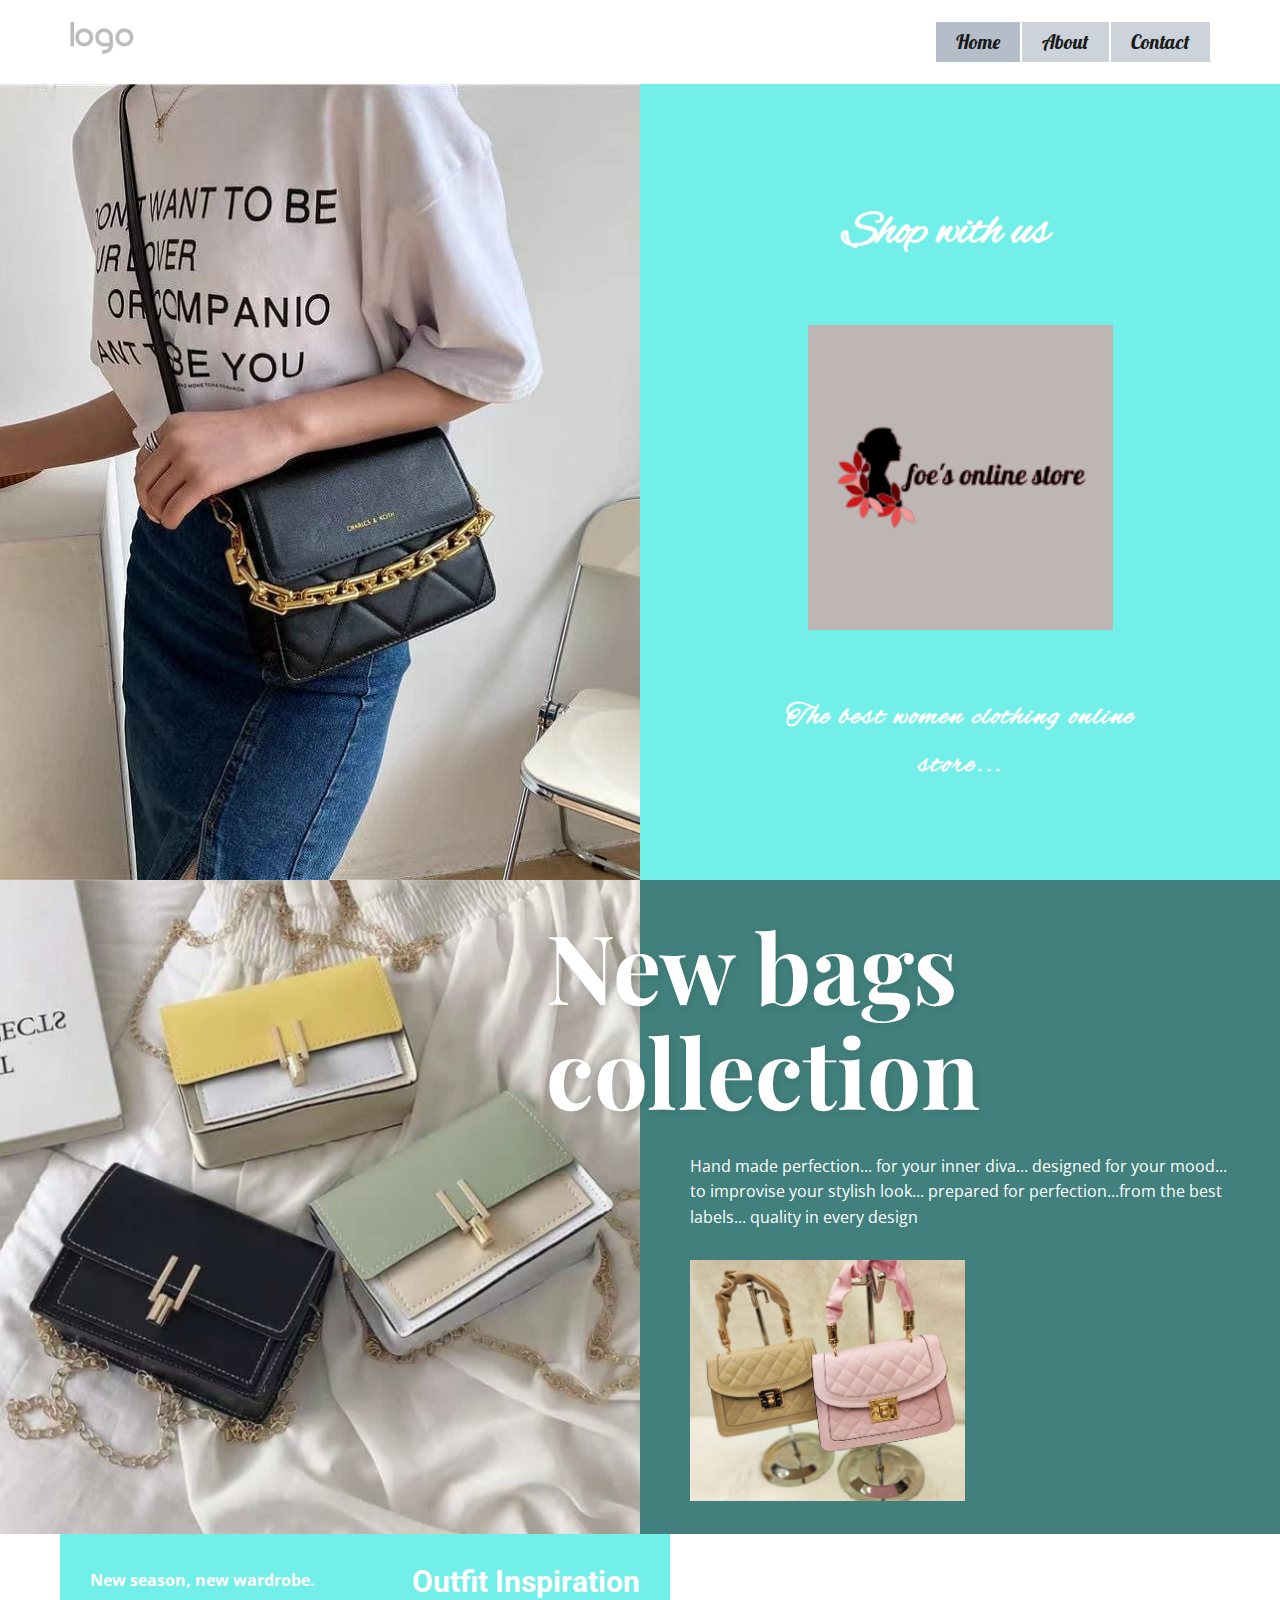
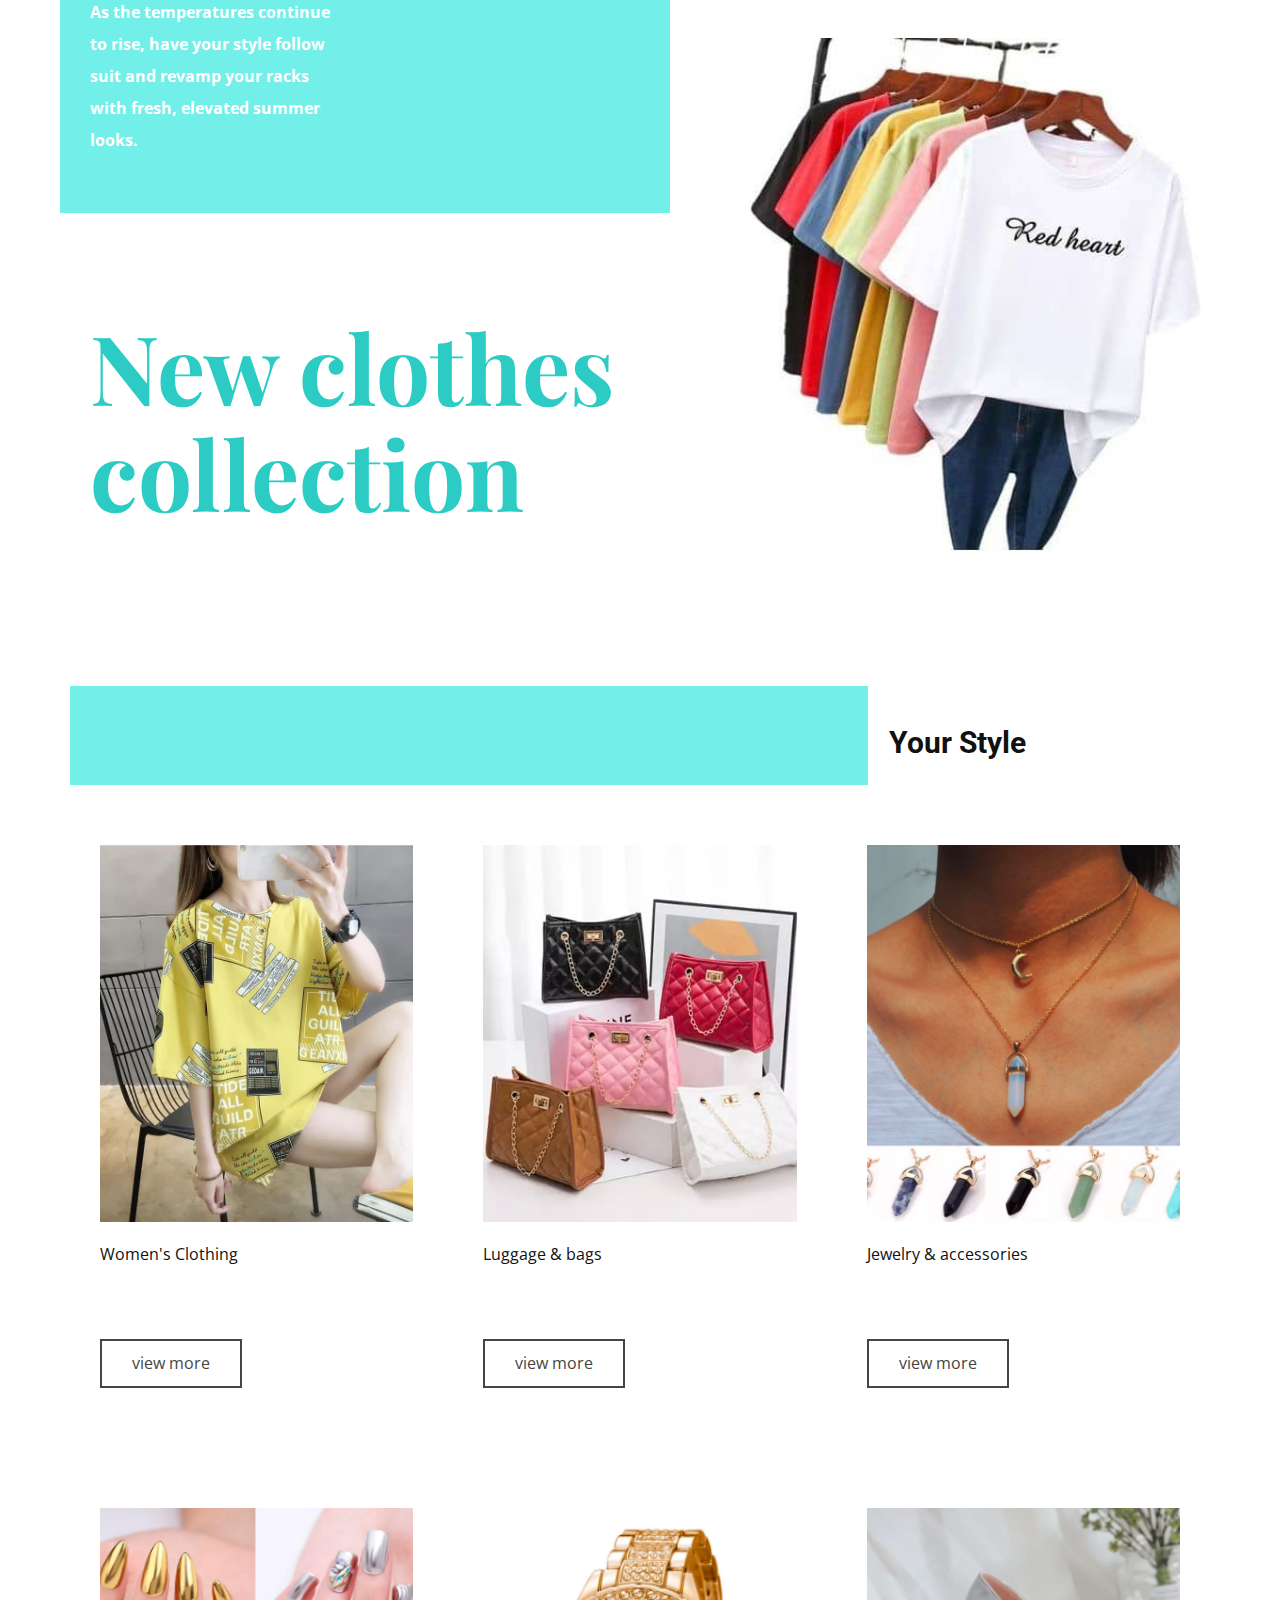
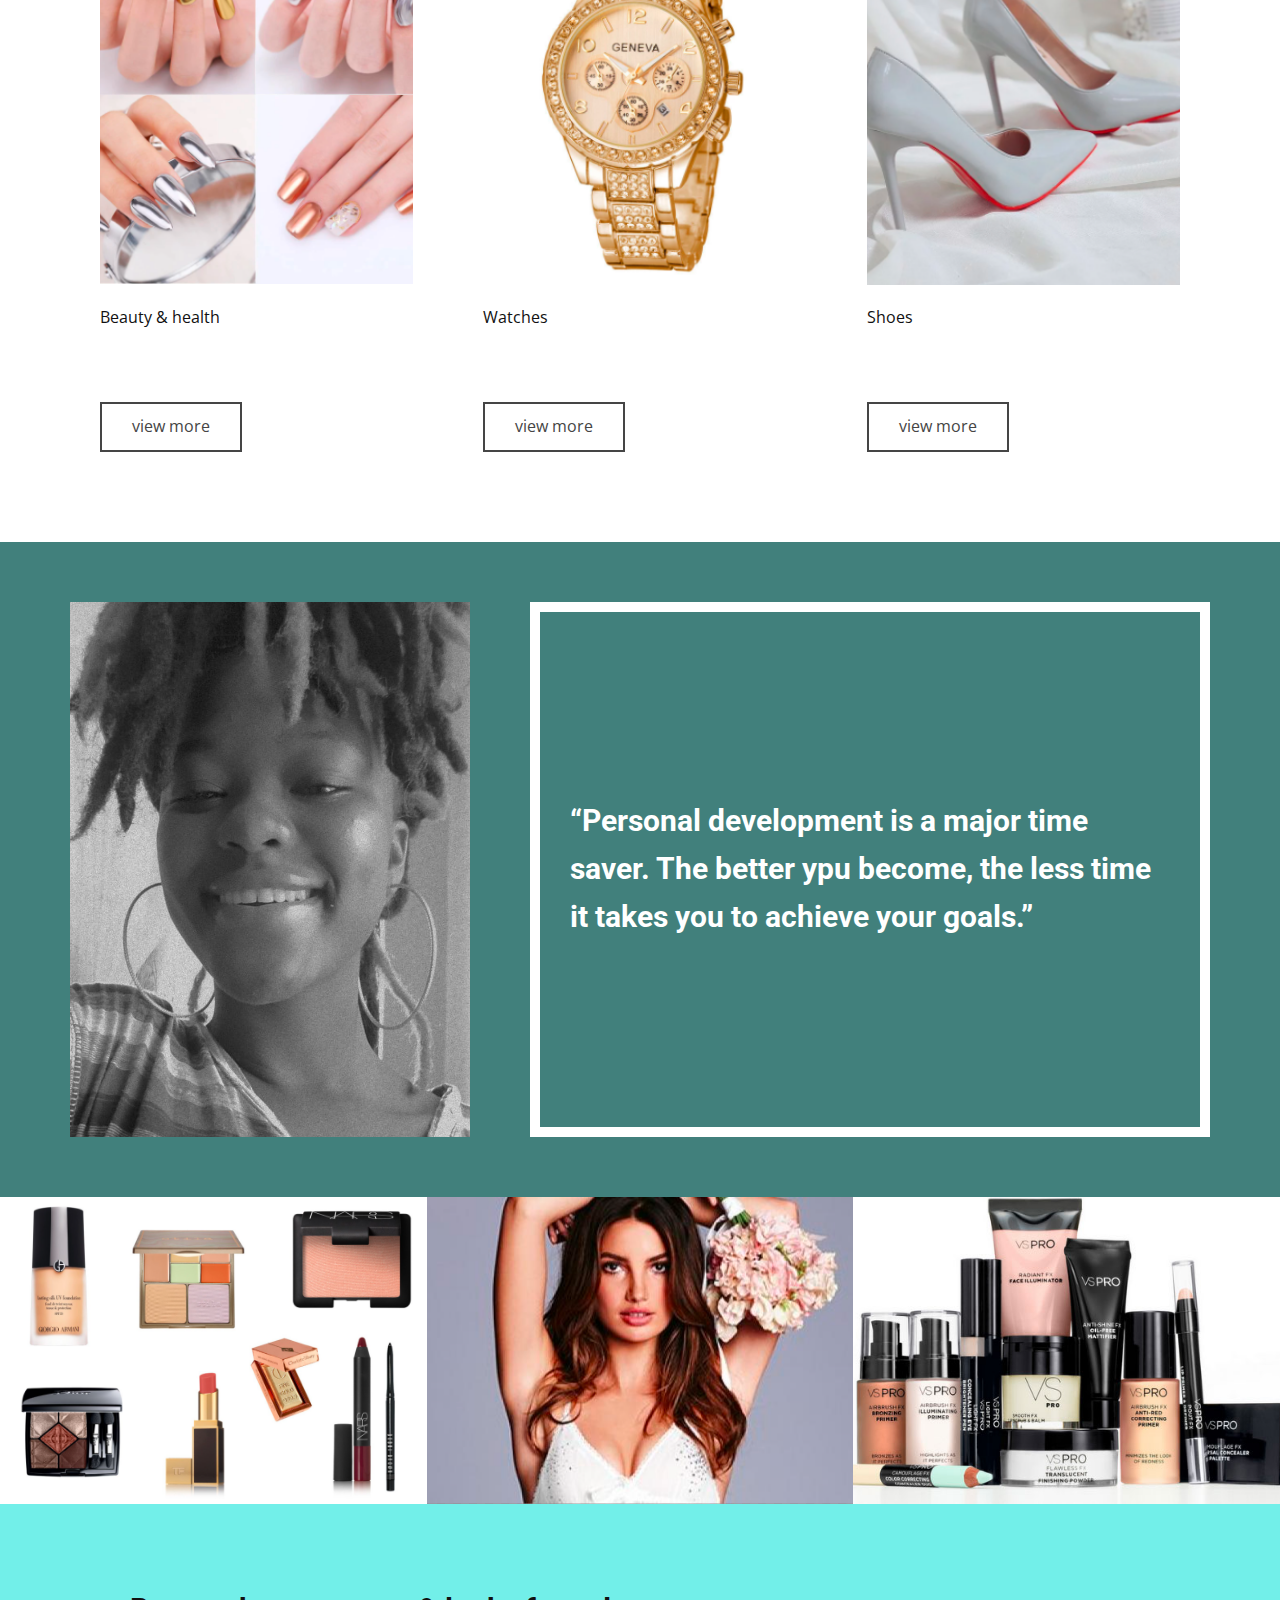
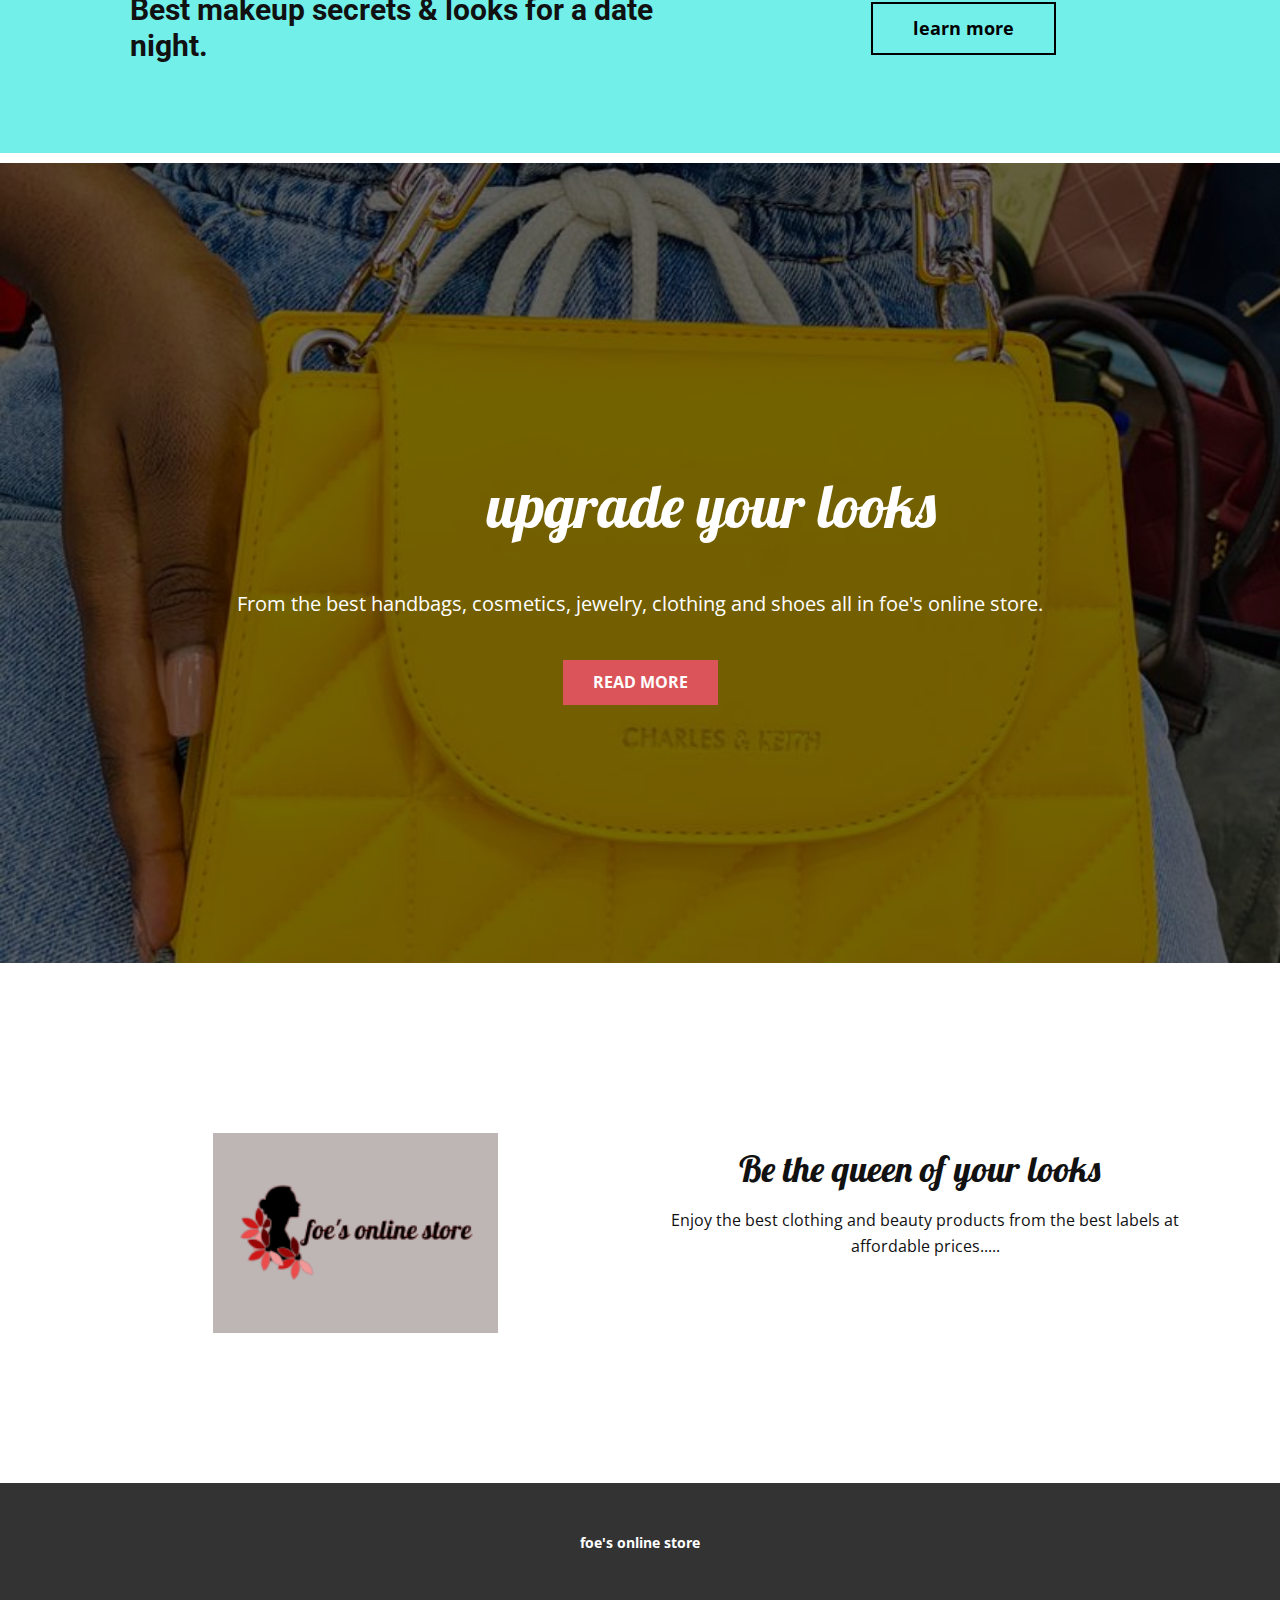
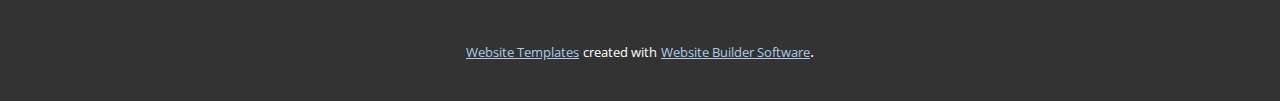
==== index.html @ 2abfc17a "first file" ====
<!DOCTYPE html>
<html style="font-size: 16px;">
  <head>
    <meta name="viewport" content="width=device-width, initial-scale=1.0">
    <meta charset="utf-8">
    <meta name="keywords" content="New bags collection, New clothes collection, Your Style, upgrade ​your looks, Be the queen of your looks">
    <meta name="description" content="">
    <meta name="page_type" content="np-template-header-footer-from-plugin">
    <title>Home</title>
    <link rel="stylesheet" href="nicepage.css" media="screen">
<link rel="stylesheet" href="Home.css" media="screen">
    <script class="u-script" type="text/javascript" src="jquery.js" defer=""></script>
    <script class="u-script" type="text/javascript" src="nicepage.js" defer=""></script>
    <meta name="generator" content="Nicepage 3.14.1, nicepage.com">
    <link id="u-theme-google-font" rel="stylesheet" href="https://fonts.googleapis.com/css?family=Roboto:100,100i,300,300i,400,400i,500,500i,700,700i,900,900i|Open+Sans:300,300i,400,400i,600,600i,700,700i,800,800i">
    <link id="u-page-google-font" rel="stylesheet" href="https://fonts.googleapis.com/css?family=Playfair+Display:400,400i,500,500i,600,600i,700,700i,800,800i,900,900i|Lobster:400|Alex+Brush:400">
    
    
    
    
    
    
    
    
    
    
    
    
    <script type="application/ld+json">{
		"@context": "http://schema.org",
		"@type": "Organization",
		"name": "",
		"url": "index.html",
		"logo": "images/default-logo.png"
}</script>
    <meta property="og:title" content="Home">
    <meta property="og:type" content="website">
    <meta name="theme-color" content="#478ac9">
    <link rel="canonical" href="index.html">
    <meta property="og:url" content="index.html">
  </head>
  <body data-home-page="Home.html" data-home-page-title="Home" class="u-body"><header class="u-clearfix u-header u-header" id="sec-e94a"><div class="u-clearfix u-sheet u-valign-middle u-sheet-1">
        <a href="https://nicepage.com" class="u-image u-logo u-image-1">
          <img src="images/default-logo.png" class="u-logo-image u-logo-image-1">
        </a>
        <nav class="u-menu u-menu-dropdown u-offcanvas u-menu-1">
          <div class="menu-collapse u-custom-font u-font-lobster" style="font-size: 1.25rem; letter-spacing: 0px;">
            <a class="u-button-style u-custom-active-border-color u-custom-active-color u-custom-border u-custom-border-color u-custom-borders u-custom-color u-custom-hover-border-color u-custom-hover-color u-custom-left-right-menu-spacing u-custom-padding-bottom u-custom-text-active-color u-custom-text-color u-custom-text-hover-color u-custom-top-bottom-menu-spacing u-nav-link u-text-active-palette-1-base u-text-hover-palette-2-base" href="#">
              <svg><use xmlns:xlink="http://www.w3.org/1999/xlink" xlink:href="#menu-hamburger"></use></svg>
              <svg version="1.1" xmlns="http://www.w3.org/2000/svg" xmlns:xlink="http://www.w3.org/1999/xlink"><defs><symbol id="menu-hamburger" viewBox="0 0 16 16" style="width: 16px; height: 16px;"><rect y="1" width="16" height="2"></rect><rect y="7" width="16" height="2"></rect><rect y="13" width="16" height="2"></rect>
</symbol>
</defs></svg>
            </a>
          </div>
          <div class="u-nav-container">
            <ul class="u-custom-font u-font-lobster u-nav u-spacing-2 u-unstyled u-nav-1"><li class="u-nav-item"><a class="u-border-active-palette-1-base u-border-hover-palette-1-base u-border-no-left u-border-no-right u-border-no-top u-button-style u-nav-link u-palette-5-light-1 u-text-active-grey-90 u-text-grey-90 u-text-hover-grey-90" href="Home.html" style="padding: 10px 20px;">Home</a>
</li><li class="u-nav-item"><a class="u-border-active-palette-1-base u-border-hover-palette-1-base u-border-no-left u-border-no-right u-border-no-top u-button-style u-nav-link u-palette-5-light-1 u-text-active-grey-90 u-text-grey-90 u-text-hover-grey-90" href="About.html" style="padding: 10px 20px;">About</a>
</li><li class="u-nav-item"><a class="u-border-active-palette-1-base u-border-hover-palette-1-base u-border-no-left u-border-no-right u-border-no-top u-button-style u-nav-link u-palette-5-light-1 u-text-active-grey-90 u-text-grey-90 u-text-hover-grey-90" href="Contact.html" style="padding: 10px 20px;">Contact</a>
</li></ul>
          </div>
          <div class="u-nav-container-collapse">
            <div class="u-black u-container-style u-inner-container-layout u-opacity u-opacity-95 u-sidenav">
              <div class="u-sidenav-overflow">
                <div class="u-menu-close"></div>
                <ul class="u-align-center u-nav u-popupmenu-items u-unstyled u-nav-2"><li class="u-nav-item"><a class="u-button-style u-nav-link" href="Home.html">Home</a>
</li><li class="u-nav-item"><a class="u-button-style u-nav-link" href="About.html">About</a>
</li><li class="u-nav-item"><a class="u-button-style u-nav-link" href="Contact.html">Contact</a>
</li></ul>
              </div>
            </div>
            <div class="u-black u-menu-overlay u-opacity u-opacity-70"></div>
          </div>
        </nav>
      </div></header>
    <section class="u-clearfix u-section-1" id="carousel_24c4">
      <div class="u-clearfix u-expanded-width u-layout-wrap u-layout-wrap-1">
        <div class="u-layout">
          <div class="u-layout-row">
            <div class="u-container-style u-image u-layout-cell u-left-cell u-size-30 u-image-1" data-image-width="800" data-image-height="800">
              <div class="u-container-layout u-container-layout-1"></div>
            </div>
            <div class="u-align-center u-container-style u-layout-cell u-palette-4-light-1 u-right-cell u-shape-rectangle u-size-30 u-layout-cell-2">
              <div class="u-container-layout u-container-layout-2">
                <h3 class="u-custom-font u-text u-text-body-alt-color u-text-1">Shop with us</h3>
                <img src="images/foe13.png" alt="" class="u-image u-image-contain u-image-default u-image-2" data-image-width="200" data-image-height="200">
                <p class="u-custom-font u-text u-text-body-alt-color u-text-2">
                  <span style="font-size: 1.875rem; font-weight: 700;"> The best women clothing online store​...</span>
                  <br>
                </p>
              </div>
            </div>
          </div>
        </div>
      </div>
    </section>
    <section class="u-clearfix u-section-2" id="carousel_63b6">
      <div class="u-clearfix u-expanded-width u-gutter-0 u-layout-spacing-top u-layout-wrap u-layout-wrap-1">
        <div class="u-layout">
          <div class="u-layout-row">
            <div class="u-container-style u-image u-layout-cell u-right-cell u-size-30 u-image-1" src="" data-image-width="664" data-image-height="682">
              <div class="u-container-layout u-valign-middle u-container-layout-1"></div>
            </div>
            <div class="u-align-left u-container-style u-layout-cell u-left-cell u-palette-4-dark-2 u-size-30 u-layout-cell-2" src="">
              <div class="u-container-layout u-valign-middle u-container-layout-2">
                <h2 class="u-custom-font u-font-playfair-display u-text u-text-1">New bags collection</h2>
                <p class="u-text u-text-2">Hand made perfection... for your inner diva... designed for your mood... to improvise your stylish look... prepared for perfection...from the best labels... quality in every design&nbsp;</p>
                <img src="images/foe5.jpg" alt="" class="u-image u-image-default u-image-2" data-image-width="1151" data-image-height="1151">
              </div>
            </div>
          </div>
        </div>
      </div>
    </section>
    <section class="u-clearfix u-section-3" id="carousel_dbab">
      <div class="u-clearfix u-expanded-height u-layout-wrap u-layout-wrap-1">
        <div class="u-layout">
          <div class="u-layout-row">
            <div class="u-size-30">
              <div class="u-layout-col">
                <div class="u-size-30">
                  <div class="u-layout-row">
                    <div class="u-container-style u-layout-cell u-palette-4-light-1 u-right-cell u-size-30 u-layout-cell-1">
                      <div class="u-container-layout u-container-layout-1">
                        <p class="u-text u-text-body-alt-color u-text-1">New season, new wardrobe. As the temperatures continue to rise, have your style follow suit and revamp your racks with fresh, elevated summer looks.</p>
                      </div>
                    </div>
                    <div class="u-container-style u-layout-cell u-palette-4-light-1 u-right-cell u-size-30 u-layout-cell-2">
                      <div class="u-container-layout u-valign-top u-container-layout-2">
                        <h4 class="u-text u-text-body-alt-color u-text-2">Outfit Inspiration</h4>
                      </div>
                    </div>
                  </div>
                </div>
                <div class="u-size-30">
                  <div class="u-layout-row">
                    <div class="u-container-style u-layout-cell u-right-cell u-shape-rectangle u-size-60 u-layout-cell-3">
                      <div class="u-container-layout u-valign-middle-lg u-valign-middle-md u-valign-middle-xl u-valign-top-sm u-valign-top-xs u-container-layout-3">
                        <h2 class="u-custom-font u-font-playfair-display u-text u-text-palette-4-base u-text-3">New clothes collection</h2>
                      </div>
                    </div>
                  </div>
                </div>
              </div>
            </div>
            <div class="u-size-30">
              <div class="u-layout-col">
                <div class="u-container-style u-layout-cell u-left-cell u-size-60 u-layout-cell-4">
                  <div class="u-container-layout u-container-layout-4">
                    <img class="u-image u-image-1" src="images/foe1.jpg" data-image-width="480" data-image-height="480">
                  </div>
                </div>
              </div>
            </div>
          </div>
        </div>
      </div>
    </section>
    <section class="u-clearfix u-section-4" id="carousel_10d2">
      <div class="u-clearfix u-sheet u-sheet-1">
        <div class="u-clearfix u-expanded-width u-layout-wrap u-layout-wrap-1">
          <div class="u-layout">
            <div class="u-layout-row">
              <div class="u-container-style u-layout-cell u-left-cell u-palette-4-light-1 u-size-42 u-layout-cell-1">
                <div class="u-container-layout u-container-layout-1"></div>
              </div>
              <div class="u-align-center u-container-style u-layout-cell u-right-cell u-size-18 u-layout-cell-2">
                <div class="u-container-layout u-valign-middle u-container-layout-2">
                  <h2 class="u-text u-text-1">Your Style</h2>
                </div>
              </div>
            </div>
          </div>
        </div>
        <div class="u-expanded-width u-list u-list-1">
          <div class="u-repeater u-repeater-1">
            <div class="u-container-style u-list-item u-repeater-item">
              <div class="u-container-layout u-similar-container u-valign-top u-container-layout-3">
                <img class="u-expanded-width u-image u-image-1" src="images/foe9.jpg" data-image-width="800" data-image-height="800">
                <p class="u-text u-text-2">Women's Clothing<br>
                  <br>
                  <br>
                </p>
                <a href="https://nicepage.com/k/announcement-html-templates" class="u-border-2 u-border-grey-dark-1 u-btn u-btn-rectangle u-button-style u-none u-btn-1">view more</a>
              </div>
            </div>
            <div class="u-container-style u-list-item u-repeater-item">
              <div class="u-container-layout u-similar-container u-valign-top u-container-layout-4">
                <img class="u-expanded-width u-image u-image-2" src="images/foe3.jpg" data-image-width="480" data-image-height="480">
                <p class="u-text u-text-3">Luggage &amp; bags<br>
                  <br>
                  <br>
                </p>
                <a href="https://nicepage.com/" class="u-border-2 u-border-grey-dark-1 u-btn u-btn-rectangle u-button-style u-none u-btn-2">view more</a>
              </div>
            </div>
            <div class="u-container-style u-list-item u-repeater-item">
              <div class="u-container-layout u-similar-container u-valign-top u-container-layout-5">
                <img class="u-expanded-width u-image u-image-3" src="images/foe14.PNG" data-image-width="786" data-image-height="786">
                <p class="u-text u-text-4">Jewelry &amp; accessories<br>
                  <br>
                  <br>
                </p>
                <a href="https://nicepage.com/website-design" class="u-border-2 u-border-grey-dark-1 u-btn u-btn-rectangle u-button-style u-none u-btn-3">view more</a>
              </div>
            </div>
          </div>
        </div>
      </div>
    </section>
    <section class="u-clearfix u-section-5" id="carousel_45df">
      <div class="u-clearfix u-sheet u-sheet-1">
        <div class="u-expanded-width u-list u-list-1">
          <div class="u-repeater u-repeater-1">
            <div class="u-container-style u-list-item u-repeater-item">
              <div class="u-container-layout u-similar-container u-valign-top u-container-layout-1">
                <img class="u-expanded-width u-image u-image-1" src="images/foe20.PNG" data-image-width="356" data-image-height="359">
                <p class="u-text u-text-1">Beauty &amp; health<br>
                  <br>
                  <br>
                </p>
                <a href="https://nicepage.com/k/announcement-html-templates" class="u-border-2 u-border-grey-dark-1 u-btn u-btn-rectangle u-button-style u-none u-btn-1">view more</a>
              </div>
            </div>
            <div class="u-container-style u-list-item u-repeater-item">
              <div class="u-container-layout u-similar-container u-valign-top u-container-layout-2">
                <img class="u-expanded-width u-image u-image-2" src="images/foe18.PNG" data-image-width="395" data-image-height="364">
                <p class="u-text u-text-2">Watches<br>
                  <br>
                  <br>
                </p>
                <a href="https://nicepage.com/" class="u-border-2 u-border-grey-dark-1 u-btn u-btn-rectangle u-button-style u-none u-btn-2">view more</a>
              </div>
            </div>
            <div class="u-container-style u-list-item u-repeater-item">
              <div class="u-container-layout u-similar-container u-valign-top u-container-layout-3">
                <img class="u-expanded-width u-image u-image-3" src="images/foe19.PNG" data-image-width="357" data-image-height="355">
                <p class="u-text u-text-3">Shoes<br>
                  <br>
                  <br>
                </p>
                <a href="https://nicepage.com/website-design" class="u-border-2 u-border-grey-dark-1 u-btn u-btn-rectangle u-button-style u-none u-btn-3">view more</a>
              </div>
            </div>
          </div>
        </div>
      </div>
    </section>
    <section class="u-clearfix u-palette-4-dark-2 u-section-6" id="carousel_1d01">
      <div class="u-clearfix u-sheet u-sheet-1">
        <div class="u-clearfix u-expanded-width u-gutter-60 u-layout-wrap u-layout-wrap-1">
          <div class="u-layout">
            <div class="u-layout-row">
              <div class="u-container-style u-image u-layout-cell u-left-cell u-size-23-lg u-size-23-xl u-size-25-md u-size-25-sm u-size-25-xs u-image-1" data-image-width="702" data-image-height="1280">
                <div class="u-container-layout u-container-layout-1"></div>
              </div>
              <div class="u-container-style u-layout-cell u-right-cell u-size-35-md u-size-35-sm u-size-35-xs u-size-37-lg u-size-37-xl u-layout-cell-2">
                <div class="u-border-10 u-border-white u-container-layout u-valign-middle u-container-layout-2">
                  <p class="u-custom-font u-heading-font u-text u-text-body-alt-color u-text-1">“Personal development is a major time saver. The better ypu become, the less time it takes you to achieve your goals.”</p>
                </div>
              </div>
            </div>
          </div>
        </div>
      </div>
    </section>
    <section class="u-clearfix u-valign-middle u-section-7" id="carousel_50e7">
      <div class="u-expanded-width u-gallery u-layout-grid u-lightbox u-show-text-on-hover u-gallery-1">
        <div class="u-gallery-inner u-gallery-inner-1">
          <div class="u-effect-fade u-gallery-item">
            <div class="u-back-slide u-back-slide-1" data-image-width="986" data-image-height="736">
              <img class="u-back-image u-expanded u-back-image-1" src="images/foe15.PNG">
            </div>
            <div class="u-over-slide u-shading u-over-slide-1">
              <h3 class="u-gallery-heading"></h3>
              <p class="u-gallery-text"></p>
            </div>
          </div>
          <div class="u-effect-fade u-gallery-item">
            <div class="u-back-slide u-back-slide-2" data-image-width="618" data-image-height="383">
              <img class="u-back-image u-expanded u-back-image-2" src="images/foe17.PNG">
            </div>
            <div class="u-over-slide u-shading u-over-slide-2">
              <h3 class="u-gallery-heading"></h3>
              <p class="u-gallery-text"></p>
            </div>
          </div>
          <div class="u-effect-fade u-gallery-item">
            <div class="u-back-slide u-back-slide-3" data-image-width="597" data-image-height="377">
              <img class="u-back-image u-expanded u-back-image-3" src="images/foe16.PNG">
            </div>
            <div class="u-over-slide u-shading u-over-slide-3">
              <h3 class="u-gallery-heading"></h3>
              <p class="u-gallery-text"></p>
            </div>
          </div>
        </div>
      </div>
    </section>
    <section class="u-clearfix u-palette-4-light-1 u-section-8" id="carousel_cbe8">
      <div class="u-clearfix u-sheet u-valign-middle u-sheet-1">
        <div class="u-clearfix u-expanded-width u-layout-wrap u-layout-wrap-1">
          <div class="u-layout">
            <div class="u-layout-row">
              <div class="u-align-center-sm u-align-center-xs u-align-left-lg u-align-left-md u-align-left-xl u-container-style u-layout-cell u-left-cell u-size-34 u-layout-cell-1">
                <div class="u-container-layout u-valign-middle u-container-layout-1">
                  <h3 class="u-text u-text-1">Best makeup secrets &amp; looks for a date night.</h3>
                </div>
              </div>
              <div class="u-align-left u-container-style u-layout-cell u-right-cell u-size-26 u-layout-cell-2">
                <div class="u-container-layout">
                  <a href="https://www.samsung.com/us/mobile/galaxy-note9/" class="u-border-2 u-border-black u-btn u-button-style u-btn-1" target="_blank">learn more</a>
                </div>
              </div>
            </div>
          </div>
        </div>
      </div>
    </section>
    <section class="u-align-left u-clearfix u-section-9" id="carousel_e89b">
      <div class="u-clearfix u-sheet u-sheet-1"></div>
    </section>
    <section class="u-align-center u-clearfix u-image u-shading u-section-10" src="" data-image-width="810" data-image-height="1080" id="sec-e75c">
      <div class="u-clearfix u-sheet u-sheet-1">
        <h1 class="u-align-center u-custom-font u-font-lobster u-text u-title u-text-1">upgrade ​your looks</h1>
        <p class="u-large-text u-text u-text-variant u-text-2">From the best handbags, cosmetics, jewelry, clothing and shoes all in foe's online store.</p>
        <a href="#" class="u-btn u-button-style u-palette-2-base u-btn-1">Read More</a>
      </div>
    </section>
    <section class="u-clearfix u-section-11" id="sec-65cd">
      <div class="u-clearfix u-sheet u-sheet-1">
        <div class="u-clearfix u-expanded-width u-layout-wrap u-layout-wrap-1">
          <div class="u-layout">
            <div class="u-layout-row">
              <div class="u-container-style u-layout-cell u-size-30 u-layout-cell-1">
                <div class="u-container-layout u-container-layout-1">
                  <img class="u-image u-image-1" src="images/foe131.png" data-image-width="200" data-image-height="200">
                </div>
              </div>
              <div class="u-align-center u-container-style u-layout-cell u-size-30 u-layout-cell-2">
                <div class="u-container-layout u-container-layout-2">
                  <h2 class="u-custom-font u-font-lobster u-text u-text-1">Be the queen of your looks</h2>
                  <p class="u-text u-text-default u-text-2">Enjoy the best clothing and beauty products from the best labels at affordable prices.....</p>
                </div>
              </div>
            </div>
          </div>
        </div>
      </div>
    </section>
    
    
    <footer class="u-align-center u-clearfix u-footer u-grey-80 u-footer" id="sec-0c6c"><div class="u-clearfix u-sheet u-sheet-1">
        <p class="u-small-text u-text u-text-variant u-text-1">foe's online store<span style="font-weight: 700;"></span>
        </p>
      </div></footer>
    <section class="u-backlink u-clearfix u-grey-80">
      <a class="u-link" href="https://nicepage.com/website-templates" target="_blank">
        <span>Website Templates</span>
      </a>
      <p class="u-text">
        <span>created with</span>
      </p>
      <a class="u-link" href="https://nicepage.com/" target="_blank">
        <span>Website Builder Software</span>
      </a>. 
    </section><span style="height: 64px; width: 64px; margin-left: 0px; margin-right: auto; margin-top: 0px; background-image: none; right: 20px; bottom: 20px" class="u-back-to-top u-icon u-icon-circle u-opacity u-opacity-85 u-palette-1-base u-spacing-15" data-href="#">
        <svg class="u-svg-link" preserveAspectRatio="xMidYMin slice" viewBox="0 0 551.13 551.13"><use xmlns:xlink="http://www.w3.org/1999/xlink" xlink:href="#svg-1d98"></use></svg>
        <svg class="u-svg-content" enable-background="new 0 0 551.13 551.13" viewBox="0 0 551.13 551.13" xmlns="http://www.w3.org/2000/svg" id="svg-1d98"><path d="m275.565 189.451 223.897 223.897h51.668l-275.565-275.565-275.565 275.565h51.668z"></path></svg>
    </span>
  </body>
</html>
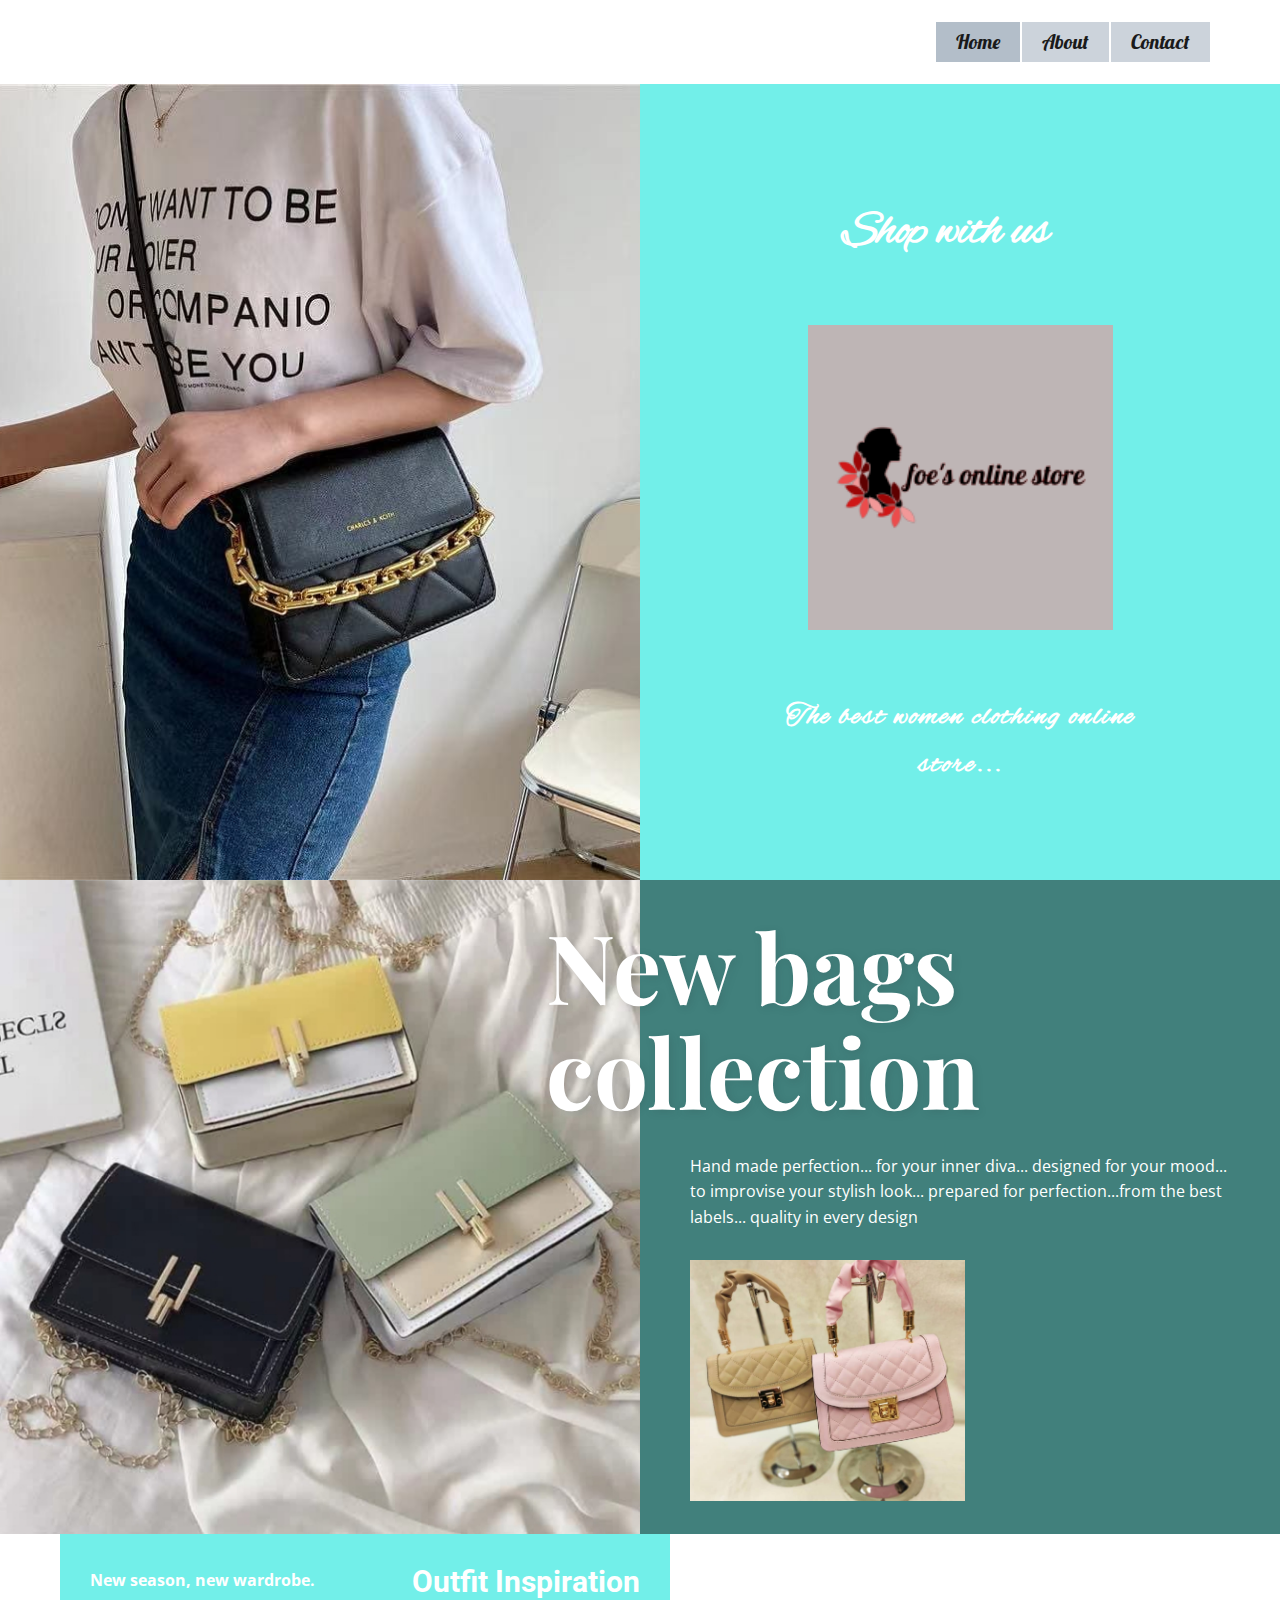
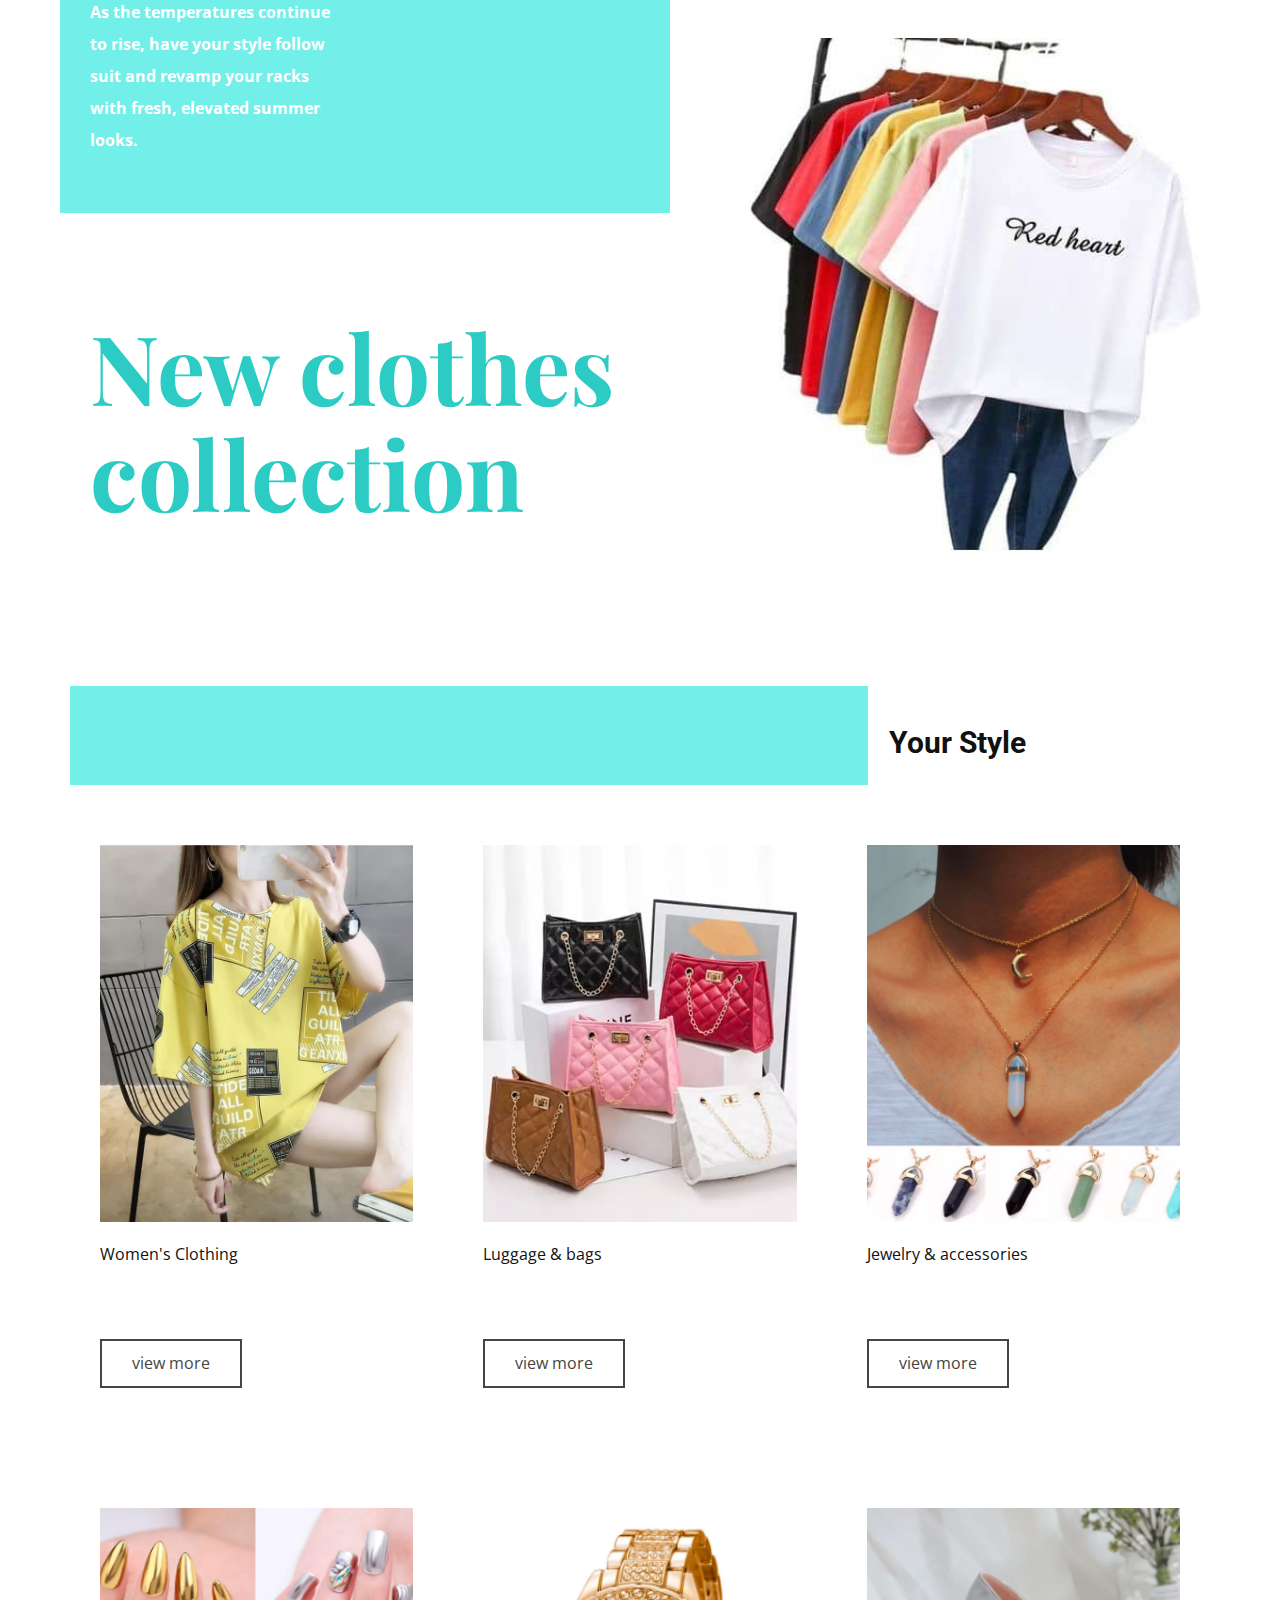
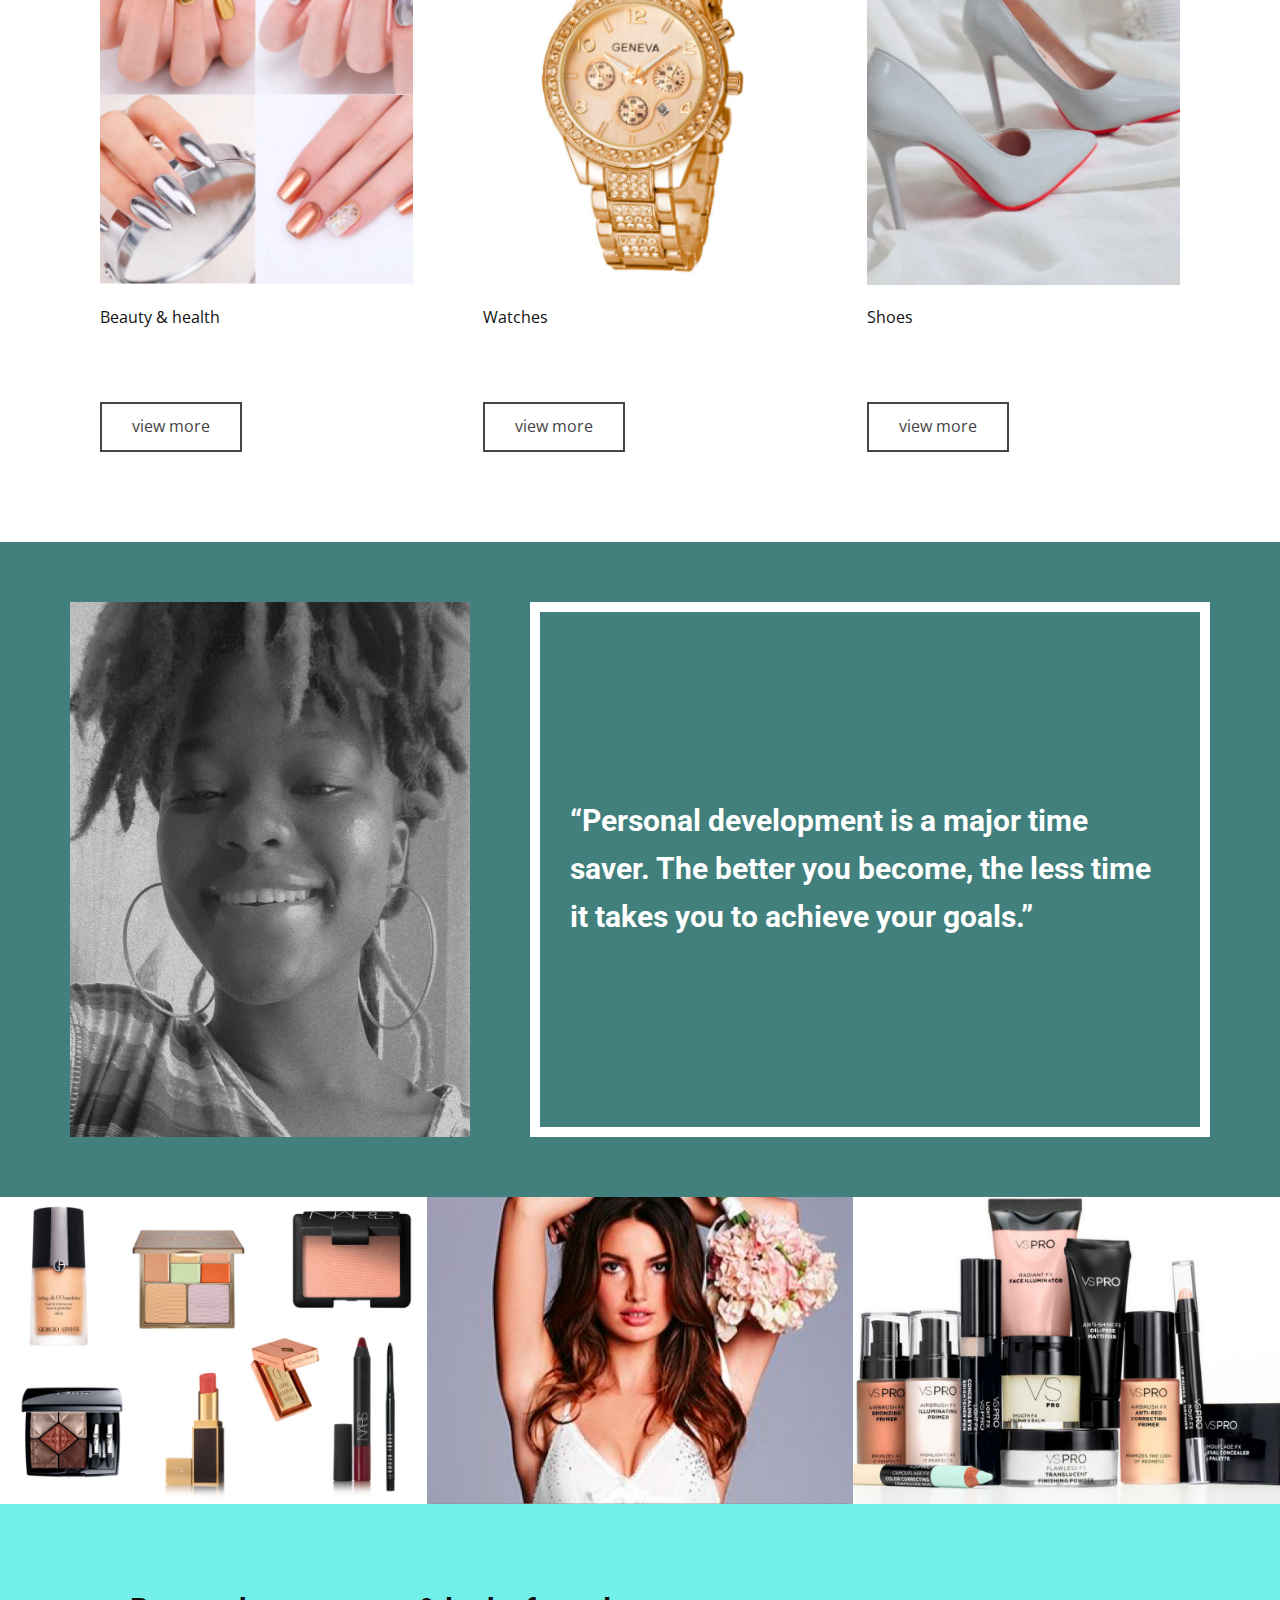
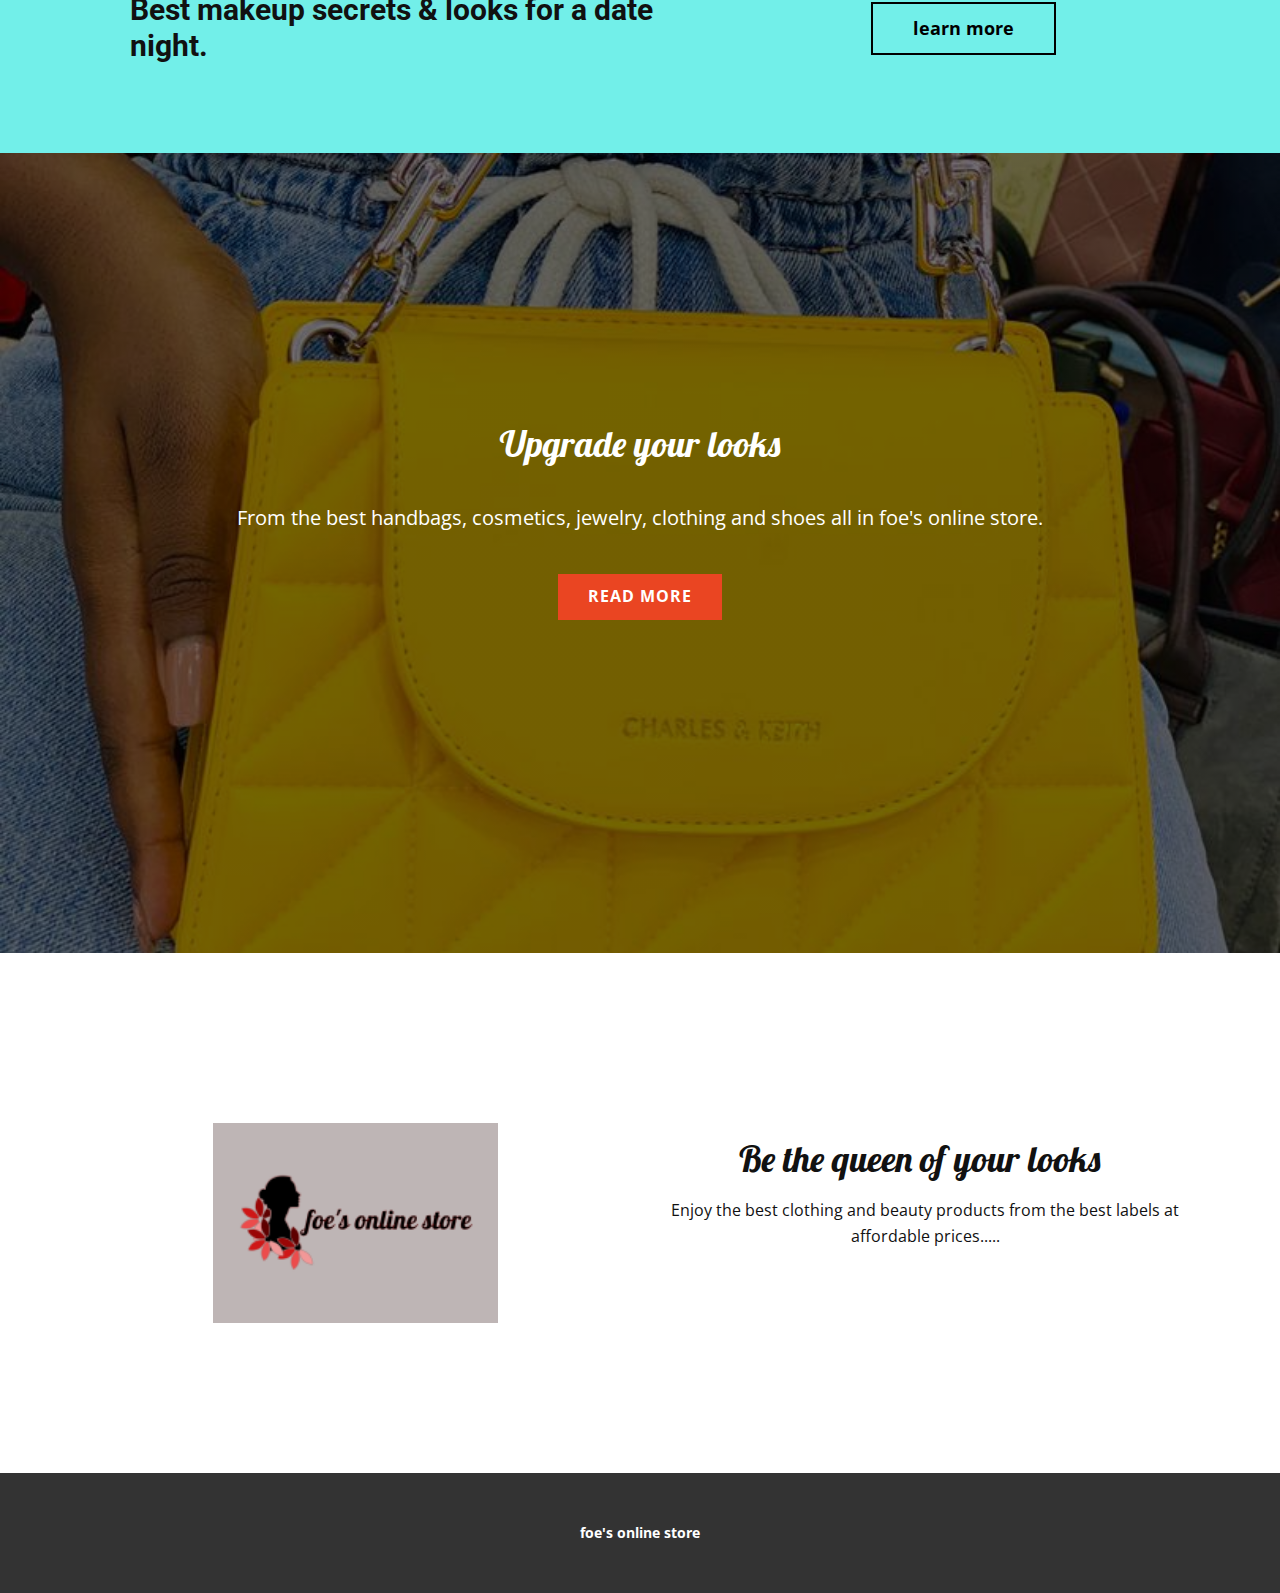
==== commit 63e37ed3: "second upload" ====
--- a/index.html
+++ b/index.html
@@ -25,13 +25,11 @@
     
     
     
-    
     <script type="application/ld+json">{
 		"@context": "http://schema.org",
 		"@type": "Organization",
 		"name": "",
-		"url": "index.html",
-		"logo": "images/default-logo.png"
+		"url": "index.html"
 }</script>
     <meta property="og:title" content="Home">
     <meta property="og:type" content="website">
@@ -39,10 +37,7 @@
     <link rel="canonical" href="index.html">
     <meta property="og:url" content="index.html">
   </head>
-  <body data-home-page="Home.html" data-home-page-title="Home" class="u-body"><header class="u-clearfix u-header u-header" id="sec-e94a"><div class="u-clearfix u-sheet u-valign-middle u-sheet-1">
-        <a href="https://nicepage.com" class="u-image u-logo u-image-1">
-          <img src="images/default-logo.png" class="u-logo-image u-logo-image-1">
-        </a>
+  <body data-home-page="Home.html" data-home-page-title="Home" class="u-body"><header class="u-clearfix u-header u-header" id="sec-e94a"><div class="u-clearfix u-sheet u-sheet-1">
         <nav class="u-menu u-menu-dropdown u-offcanvas u-menu-1">
           <div class="menu-collapse u-custom-font u-font-lobster" style="font-size: 1.25rem; letter-spacing: 0px;">
             <a class="u-button-style u-custom-active-border-color u-custom-active-color u-custom-border u-custom-border-color u-custom-borders u-custom-color u-custom-hover-border-color u-custom-hover-color u-custom-left-right-menu-spacing u-custom-padding-bottom u-custom-text-active-color u-custom-text-color u-custom-text-hover-color u-custom-top-bottom-menu-spacing u-nav-link u-text-active-palette-1-base u-text-hover-palette-2-base" href="#">
@@ -52,19 +47,19 @@
 </defs></svg>
             </a>
           </div>
-          <div class="u-nav-container">
-            <ul class="u-custom-font u-font-lobster u-nav u-spacing-2 u-unstyled u-nav-1"><li class="u-nav-item"><a class="u-border-active-palette-1-base u-border-hover-palette-1-base u-border-no-left u-border-no-right u-border-no-top u-button-style u-nav-link u-palette-5-light-1 u-text-active-grey-90 u-text-grey-90 u-text-hover-grey-90" href="Home.html" style="padding: 10px 20px;">Home</a>
-</li><li class="u-nav-item"><a class="u-border-active-palette-1-base u-border-hover-palette-1-base u-border-no-left u-border-no-right u-border-no-top u-button-style u-nav-link u-palette-5-light-1 u-text-active-grey-90 u-text-grey-90 u-text-hover-grey-90" href="About.html" style="padding: 10px 20px;">About</a>
-</li><li class="u-nav-item"><a class="u-border-active-palette-1-base u-border-hover-palette-1-base u-border-no-left u-border-no-right u-border-no-top u-button-style u-nav-link u-palette-5-light-1 u-text-active-grey-90 u-text-grey-90 u-text-hover-grey-90" href="Contact.html" style="padding: 10px 20px;">Contact</a>
+          <div class="u-custom-menu u-nav-container">
+            <ul class="u-custom-font u-font-lobster u-nav u-spacing-2 u-unstyled u-nav-1"><li class="u-nav-item"><a class="u-border-active-palette-1-base u-border-hover-palette-1-base u-button-style u-nav-link u-palette-5-light-1 u-text-active-grey-90 u-text-grey-90 u-text-hover-grey-90" href="Home.html" style="padding: 10px 20px;">Home</a>
+</li><li class="u-nav-item"><a class="u-border-active-palette-1-base u-border-hover-palette-1-base u-button-style u-nav-link u-palette-5-light-1 u-text-active-grey-90 u-text-grey-90 u-text-hover-grey-90" href="About.html" style="padding: 10px 20px;">About</a>
+</li><li class="u-nav-item"><a class="u-border-active-palette-1-base u-border-hover-palette-1-base u-button-style u-nav-link u-palette-5-light-1 u-text-active-grey-90 u-text-grey-90 u-text-hover-grey-90" href="Contact.html" style="padding: 10px 20px;">Contact</a>
 </li></ul>
           </div>
-          <div class="u-nav-container-collapse">
+          <div class="u-custom-menu u-nav-container-collapse">
             <div class="u-black u-container-style u-inner-container-layout u-opacity u-opacity-95 u-sidenav">
               <div class="u-sidenav-overflow">
                 <div class="u-menu-close"></div>
-                <ul class="u-align-center u-nav u-popupmenu-items u-unstyled u-nav-2"><li class="u-nav-item"><a class="u-button-style u-nav-link" href="Home.html">Home</a>
-</li><li class="u-nav-item"><a class="u-button-style u-nav-link" href="About.html">About</a>
-</li><li class="u-nav-item"><a class="u-button-style u-nav-link" href="Contact.html">Contact</a>
+                <ul class="u-align-center u-nav u-popupmenu-items u-unstyled u-nav-2"><li class="u-nav-item"><a class="u-button-style u-nav-link" href="Home.html" style="padding: 10px 20px;">Home</a>
+</li><li class="u-nav-item"><a class="u-button-style u-nav-link" href="About.html" style="padding: 10px 20px;">About</a>
+</li><li class="u-nav-item"><a class="u-button-style u-nav-link" href="Contact.html" style="padding: 10px 20px;">Contact</a>
 </li></ul>
               </div>
             </div>
@@ -134,7 +129,7 @@
                 <div class="u-size-30">
                   <div class="u-layout-row">
                     <div class="u-container-style u-layout-cell u-right-cell u-shape-rectangle u-size-60 u-layout-cell-3">
-                      <div class="u-container-layout u-valign-middle-lg u-valign-middle-md u-valign-middle-xl u-valign-top-sm u-valign-top-xs u-container-layout-3">
+                      <div class="u-container-layout u-valign-middle-lg u-valign-middle-xl u-container-layout-3">
                         <h2 class="u-custom-font u-font-playfair-display u-text u-text-palette-4-base u-text-3">New clothes collection</h2>
                       </div>
                     </div>
@@ -164,7 +159,7 @@
                 <div class="u-container-layout u-container-layout-1"></div>
               </div>
               <div class="u-align-center u-container-style u-layout-cell u-right-cell u-size-18 u-layout-cell-2">
-                <div class="u-container-layout u-valign-middle u-container-layout-2">
+                <div class="u-container-layout u-valign-middle-lg u-valign-middle-md u-valign-middle-xl u-container-layout-2">
                   <h2 class="u-text u-text-1">Your Style</h2>
                 </div>
               </div>
@@ -174,8 +169,8 @@
         <div class="u-expanded-width u-list u-list-1">
           <div class="u-repeater u-repeater-1">
             <div class="u-container-style u-list-item u-repeater-item">
-              <div class="u-container-layout u-similar-container u-valign-top u-container-layout-3">
-                <img class="u-expanded-width u-image u-image-1" src="images/foe9.jpg" data-image-width="800" data-image-height="800">
+              <div class="u-container-layout u-similar-container u-valign-top-lg u-valign-top-md u-valign-top-xl u-container-layout-3">
+                <img class="u-expanded-width-lg u-expanded-width-md u-expanded-width-xl u-expanded-width-xs u-image u-image-1" src="images/foe9.jpg" data-image-width="800" data-image-height="800">
                 <p class="u-text u-text-2">Women's Clothing<br>
                   <br>
                   <br>
@@ -184,8 +179,8 @@
               </div>
             </div>
             <div class="u-container-style u-list-item u-repeater-item">
-              <div class="u-container-layout u-similar-container u-valign-top u-container-layout-4">
-                <img class="u-expanded-width u-image u-image-2" src="images/foe3.jpg" data-image-width="480" data-image-height="480">
+              <div class="u-container-layout u-similar-container u-valign-top-lg u-valign-top-md u-valign-top-xl u-container-layout-4">
+                <img class="u-expanded-width-lg u-expanded-width-md u-expanded-width-xl u-expanded-width-xs u-image u-image-2" src="images/foe3.jpg" data-image-width="480" data-image-height="480">
                 <p class="u-text u-text-3">Luggage &amp; bags<br>
                   <br>
                   <br>
@@ -194,8 +189,8 @@
               </div>
             </div>
             <div class="u-container-style u-list-item u-repeater-item">
-              <div class="u-container-layout u-similar-container u-valign-top u-container-layout-5">
-                <img class="u-expanded-width u-image u-image-3" src="images/foe14.PNG" data-image-width="786" data-image-height="786">
+              <div class="u-container-layout u-similar-container u-valign-top-lg u-valign-top-md u-valign-top-xl u-container-layout-5">
+                <img class="u-expanded-width-lg u-expanded-width-md u-expanded-width-xl u-expanded-width-xs u-image u-image-3" src="images/foe14.PNG" data-image-width="786" data-image-height="786">
                 <p class="u-text u-text-4">Jewelry &amp; accessories<br>
                   <br>
                   <br>
@@ -208,7 +203,7 @@
       </div>
     </section>
     <section class="u-clearfix u-section-5" id="carousel_45df">
-      <div class="u-clearfix u-sheet u-sheet-1">
+      <div class="u-clearfix u-sheet u-valign-middle-xs u-sheet-1">
         <div class="u-expanded-width u-list u-list-1">
           <div class="u-repeater u-repeater-1">
             <div class="u-container-style u-list-item u-repeater-item">
@@ -255,15 +250,15 @@
               </div>
               <div class="u-container-style u-layout-cell u-right-cell u-size-35-md u-size-35-sm u-size-35-xs u-size-37-lg u-size-37-xl u-layout-cell-2">
                 <div class="u-border-10 u-border-white u-container-layout u-valign-middle u-container-layout-2">
-                  <p class="u-custom-font u-heading-font u-text u-text-body-alt-color u-text-1">“Personal development is a major time saver. The better ypu become, the less time it takes you to achieve your goals.”</p>
-                </div>
-              </div>
-            </div>
-          </div>
-        </div>
-      </div>
-    </section>
-    <section class="u-clearfix u-valign-middle u-section-7" id="carousel_50e7">
+                  <p class="u-custom-font u-heading-font u-text u-text-body-alt-color u-text-1">“Personal development is a major time saver. The better you become, the less time it takes you to achieve your goals.”</p>
+                </div>
+              </div>
+            </div>
+          </div>
+        </div>
+      </div>
+    </section>
+    <section class="u-clearfix u-valign-middle-lg u-valign-middle-md u-valign-middle-sm u-valign-middle-xl u-section-7" id="carousel_50e7">
       <div class="u-expanded-width u-gallery u-layout-grid u-lightbox u-show-text-on-hover u-gallery-1">
         <div class="u-gallery-inner u-gallery-inner-1">
           <div class="u-effect-fade u-gallery-item">
@@ -316,17 +311,14 @@
         </div>
       </div>
     </section>
-    <section class="u-align-left u-clearfix u-section-9" id="carousel_e89b">
-      <div class="u-clearfix u-sheet u-sheet-1"></div>
-    </section>
-    <section class="u-align-center u-clearfix u-image u-shading u-section-10" src="" data-image-width="810" data-image-height="1080" id="sec-e75c">
+    <section class="u-align-center u-clearfix u-image u-shading u-section-9" src="" data-image-width="810" data-image-height="1080" id="sec-e75c">
       <div class="u-clearfix u-sheet u-sheet-1">
-        <h1 class="u-align-center u-custom-font u-font-lobster u-text u-title u-text-1">upgrade ​your looks</h1>
-        <p class="u-large-text u-text u-text-variant u-text-2">From the best handbags, cosmetics, jewelry, clothing and shoes all in foe's online store.</p>
-        <a href="#" class="u-btn u-button-style u-palette-2-base u-btn-1">Read More</a>
-      </div>
-    </section>
-    <section class="u-clearfix u-section-11" id="sec-65cd">
+        <p class="u-custom-font u-font-lobster u-text u-text-1">Upgrade your looks</p>
+        <p class="u-text u-text-2">From the best handbags, cosmetics, jewelry, clothing and shoes all in foe's online store. </p>
+        <a href="https://nicepage.com/c/technology-html-templates" class="u-btn u-button-style u-custom-color-1 u-hover-custom-color-2 u-btn-1">read more</a>
+      </div>
+    </section>
+    <section class="u-clearfix u-section-10" id="sec-65cd">
       <div class="u-clearfix u-sheet u-sheet-1">
         <div class="u-clearfix u-expanded-width u-layout-wrap u-layout-wrap-1">
           <div class="u-layout">
@@ -339,7 +331,7 @@
               <div class="u-align-center u-container-style u-layout-cell u-size-30 u-layout-cell-2">
                 <div class="u-container-layout u-container-layout-2">
                   <h2 class="u-custom-font u-font-lobster u-text u-text-1">Be the queen of your looks</h2>
-                  <p class="u-text u-text-default u-text-2">Enjoy the best clothing and beauty products from the best labels at affordable prices.....</p>
+                  <p class="u-text u-text-2">Enjoy the best clothing and beauty products from the best labels at affordable prices.....</p>
                 </div>
               </div>
             </div>
@@ -353,17 +345,7 @@
         <p class="u-small-text u-text u-text-variant u-text-1">foe's online store<span style="font-weight: 700;"></span>
         </p>
       </div></footer>
-    <section class="u-backlink u-clearfix u-grey-80">
-      <a class="u-link" href="https://nicepage.com/website-templates" target="_blank">
-        <span>Website Templates</span>
-      </a>
-      <p class="u-text">
-        <span>created with</span>
-      </p>
-      <a class="u-link" href="https://nicepage.com/" target="_blank">
-        <span>Website Builder Software</span>
-      </a>. 
-    </section><span style="height: 64px; width: 64px; margin-left: 0px; margin-right: auto; margin-top: 0px; background-image: none; right: 20px; bottom: 20px" class="u-back-to-top u-icon u-icon-circle u-opacity u-opacity-85 u-palette-1-base u-spacing-15" data-href="#">
+    <span style="height: 64px; width: 64px; margin-left: 0px; margin-right: auto; margin-top: 0px; background-image: none; right: 20px; bottom: 20px" class="u-back-to-top u-icon u-icon-circle u-opacity u-opacity-85 u-palette-1-base u-spacing-15" data-href="#">
         <svg class="u-svg-link" preserveAspectRatio="xMidYMin slice" viewBox="0 0 551.13 551.13"><use xmlns:xlink="http://www.w3.org/1999/xlink" xlink:href="#svg-1d98"></use></svg>
         <svg class="u-svg-content" enable-background="new 0 0 551.13 551.13" viewBox="0 0 551.13 551.13" xmlns="http://www.w3.org/2000/svg" id="svg-1d98"><path d="m275.565 189.451 223.897 223.897h51.668l-275.565-275.565-275.565 275.565h51.668z"></path></svg>
     </span>
--- a/nicepage.css
+++ b/nicepage.css
@@ -33384,7 +33384,344 @@
 
 /*begin-variables sitestylecss*/
 
-
+.u-custom-color-1,
+        .u-body.u-custom-color-1,
+        .u-container-style.u-custom-color-1:before,
+        .u-table-alt-custom-color-1 tr:nth-child(even)
+        {
+            color: #ffffff;
+            background-color: #ea4522;
+        }
+
+        .u-button-style.u-custom-color-1,
+        .u-button-style.u-custom-color-1[class*="u-border-"]
+        {
+            color: #ffffff !important;
+            background-color: #ea4522 !important;
+        }
+
+        .u-button-style.u-custom-color-1:hover,
+        .u-button-style.u-custom-color-1[class*="u-border-"]:hover,
+        .u-button-style.u-custom-color-1:focus,
+        .u-button-style.u-custom-color-1[class*="u-border-"]:focus,
+        .u-button-style.u-button-style.u-custom-color-1:active,
+        .u-button-style.u-button-style.u-custom-color-1[class*="u-border-"]:active,
+        .u-button-style.u-button-style.u-custom-color-1.active,
+        .u-button-style.u-button-style.u-custom-color-1[class*="u-border-"].active,
+        li.active > .u-button-style.u-button-style.u-custom-color-1,
+        li.active > .u-button-style.u-button-style.u-custom-color-1[class*="u-border-"]
+        {
+            color: #ffffff !important;
+            background-color: #dc3815 !important;
+        }
+
+        .u-hover-custom-color-1:hover,
+        .u-hover-custom-color-1[class*="u-border-"]:hover,
+        .u-hover-custom-color-1:focus,
+        .u-hover-custom-color-1[class*="u-border-"]:focus,
+        .u-active-custom-color-1.u-active.u-active,
+        .u-active-custom-color-1[class*="u-border-"].u-active.u-active,
+        a.u-button-style.u-hover-custom-color-1:hover,
+        a.u-button-style.u-hover-custom-color-1[class*="u-border-"]:hover,
+        a.u-button-style:hover > .u-hover-custom-color-1,
+        a.u-button-style:hover > .u-hover-custom-color-1[class*="u-border-"],
+        a.u-button-style.u-hover-custom-color-1:focus,
+        a.u-button-style.u-hover-custom-color-1[class*="u-border-"]:focus,
+        a.u-button-style.u-button-style.u-active-custom-color-1:active,
+        a.u-button-style.u-button-style.u-active-custom-color-1[class*="u-border-"]:active,
+        a.u-button-style.u-button-style.u-active-custom-color-1.active,
+        a.u-button-style.u-button-style.u-active-custom-color-1[class*="u-border-"].active,
+        a.u-button-style.u-button-style.active > .u-active-custom-color-1,
+        a.u-button-style.u-button-style.active > .u-active-custom-color-1[class*="u-border-"],
+        li.active > a.u-button-style.u-button-style.u-active-custom-color-1,
+        li.active > a.u-button-style.u-button-style.u-active-custom-color-1[class*="u-border-"]
+        {
+            color: #ffffff !important;
+            background-color: #ea4522 !important;
+        }
+
+        a.u-link.u-hover-custom-color-1:hover {
+            color: #ea4522 !important;
+        }
+
+        
+        
+        .u-custom-color-2,
+        .u-body.u-custom-color-2,
+        .u-container-style.u-custom-color-2:before,
+        .u-table-alt-custom-color-2 tr:nth-child(even)
+        {
+            color: #ffffff;
+            background-color: #e812bc;
+        }
+
+        .u-button-style.u-custom-color-2,
+        .u-button-style.u-custom-color-2[class*="u-border-"]
+        {
+            color: #ffffff !important;
+            background-color: #e812bc !important;
+        }
+
+        .u-button-style.u-custom-color-2:hover,
+        .u-button-style.u-custom-color-2[class*="u-border-"]:hover,
+        .u-button-style.u-custom-color-2:focus,
+        .u-button-style.u-custom-color-2[class*="u-border-"]:focus,
+        .u-button-style.u-button-style.u-custom-color-2:active,
+        .u-button-style.u-button-style.u-custom-color-2[class*="u-border-"]:active,
+        .u-button-style.u-button-style.u-custom-color-2.active,
+        .u-button-style.u-button-style.u-custom-color-2[class*="u-border-"].active,
+        li.active > .u-button-style.u-button-style.u-custom-color-2,
+        li.active > .u-button-style.u-button-style.u-custom-color-2[class*="u-border-"]
+        {
+            color: #ffffff !important;
+            background-color: #d110a9 !important;
+        }
+
+        .u-hover-custom-color-2:hover,
+        .u-hover-custom-color-2[class*="u-border-"]:hover,
+        .u-hover-custom-color-2:focus,
+        .u-hover-custom-color-2[class*="u-border-"]:focus,
+        .u-active-custom-color-2.u-active.u-active,
+        .u-active-custom-color-2[class*="u-border-"].u-active.u-active,
+        a.u-button-style.u-hover-custom-color-2:hover,
+        a.u-button-style.u-hover-custom-color-2[class*="u-border-"]:hover,
+        a.u-button-style:hover > .u-hover-custom-color-2,
+        a.u-button-style:hover > .u-hover-custom-color-2[class*="u-border-"],
+        a.u-button-style.u-hover-custom-color-2:focus,
+        a.u-button-style.u-hover-custom-color-2[class*="u-border-"]:focus,
+        a.u-button-style.u-button-style.u-active-custom-color-2:active,
+        a.u-button-style.u-button-style.u-active-custom-color-2[class*="u-border-"]:active,
+        a.u-button-style.u-button-style.u-active-custom-color-2.active,
+        a.u-button-style.u-button-style.u-active-custom-color-2[class*="u-border-"].active,
+        a.u-button-style.u-button-style.active > .u-active-custom-color-2,
+        a.u-button-style.u-button-style.active > .u-active-custom-color-2[class*="u-border-"],
+        li.active > a.u-button-style.u-button-style.u-active-custom-color-2,
+        li.active > a.u-button-style.u-button-style.u-active-custom-color-2[class*="u-border-"]
+        {
+            color: #ffffff !important;
+            background-color: #e812bc !important;
+        }
+
+        a.u-link.u-hover-custom-color-2:hover {
+            color: #e812bc !important;
+        }
+
+        
+
+        
+        .u-border-custom-color-1,
+        .u-separator-custom-color-1:after
+        {
+            border-color: #ea4522;
+            stroke: #ea4522;
+        }
+
+        .u-button-style.u-border-custom-color-1
+        {
+            border-color: #ea4522 !important;
+            color: #ea4522 !important;
+            background-color: transparent !important;
+        }
+
+        .u-button-style.u-border-custom-color-1:hover,
+        .u-button-style.u-border-custom-color-1:focus
+        {
+            border-color: #dc3815 !important;
+            color: #dc3815 !important;
+            background-color: transparent !important;
+        }
+
+        .u-border-hover-custom-color-1:hover,
+        .u-border-hover-custom-color-1:focus,
+        .u-border-active-custom-color-1.u-active.u-active,
+        a.u-button-style.u-border-hover-custom-color-1:hover,
+        a.u-button-style:hover > .u-border-hover-custom-color-1,
+        a.u-button-style.u-border-hover-custom-color-1:focus,
+        a.u-button-style.u-button-style.u-border-active-custom-color-1:active,
+        a.u-button-style.u-button-style.u-border-active-custom-color-1.active,
+        a.u-button-style.u-button-style.active > .u-border-active-custom-color-1,
+        li.active > a.u-button-style.u-button-style.u-border-active-custom-color-1
+        {
+            color: #ea4522 !important;
+            border-color: #ea4522 !important;
+        }
+
+        .u-link.u-border-custom-color-1[class*="u-border-"]
+        {
+            border-color: #ea4522 !important;
+        }
+
+        .u-link.u-border-custom-color-1[class*="u-border-"]:hover
+        {
+            border-color: #dc3815 !important;
+        }
+        
+        
+        .u-border-custom-color-2,
+        .u-separator-custom-color-2:after
+        {
+            border-color: #e812bc;
+            stroke: #e812bc;
+        }
+
+        .u-button-style.u-border-custom-color-2
+        {
+            border-color: #e812bc !important;
+            color: #e812bc !important;
+            background-color: transparent !important;
+        }
+
+        .u-button-style.u-border-custom-color-2:hover,
+        .u-button-style.u-border-custom-color-2:focus
+        {
+            border-color: #d110a9 !important;
+            color: #d110a9 !important;
+            background-color: transparent !important;
+        }
+
+        .u-border-hover-custom-color-2:hover,
+        .u-border-hover-custom-color-2:focus,
+        .u-border-active-custom-color-2.u-active.u-active,
+        a.u-button-style.u-border-hover-custom-color-2:hover,
+        a.u-button-style:hover > .u-border-hover-custom-color-2,
+        a.u-button-style.u-border-hover-custom-color-2:focus,
+        a.u-button-style.u-button-style.u-border-active-custom-color-2:active,
+        a.u-button-style.u-button-style.u-border-active-custom-color-2.active,
+        a.u-button-style.u-button-style.active > .u-border-active-custom-color-2,
+        li.active > a.u-button-style.u-button-style.u-border-active-custom-color-2
+        {
+            color: #e812bc !important;
+            border-color: #e812bc !important;
+        }
+
+        .u-link.u-border-custom-color-2[class*="u-border-"]
+        {
+            border-color: #e812bc !important;
+        }
+
+        .u-link.u-border-custom-color-2[class*="u-border-"]:hover
+        {
+            border-color: #d110a9 !important;
+        }
+        
+
+        
+        .u-text-custom-color-1,
+        a.u-button-style.u-text-custom-color-1,
+        a.u-button-style.u-text-custom-color-1[class*="u-border-"]
+        {
+            color: #ea4522 !important;
+        }
+
+        a.u-button-style.u-text-custom-color-1:hover,
+        a.u-button-style.u-text-custom-color-1[class*="u-border-"]:hover,
+        a.u-button-style.u-text-custom-color-1:focus,
+        a.u-button-style.u-text-custom-color-1[class*="u-border-"]:focus,
+        a.u-button-style.u-button-style.u-text-custom-color-1:active,
+        a.u-button-style.u-button-style.u-text-custom-color-1[class*="u-border-"]:active,
+        a.u-button-style.u-button-style.u-text-custom-color-1.active,
+        a.u-button-style.u-button-style.u-text-custom-color-1[class*="u-border-"].active
+        {
+            color: #dc3815 !important;
+        }
+
+        a.u-button-style:hover > .u-text-hover-custom-color-1,
+        a.u-button-style:hover > .u-text-hover-custom-color-1[class*="u-border-"],
+        a.u-button-style.u-button-style.u-text-hover-custom-color-1:hover,
+        a.u-button-style.u-button-style.u-text-hover-custom-color-1[class*="u-border-"]:hover,
+        a.u-button-style.u-button-style.u-text-hover-custom-color-1:focus,
+        a.u-button-style.u-button-style.u-text-hover-custom-color-1[class*="u-border-"]:focus,
+        a.u-button-style.u-button-style.u-button-style.u-text-active-custom-color-1:active,
+        a.u-button-style.u-button-style.u-button-style.u-text-active-custom-color-1[class*="u-border-"]:active,
+        a.u-button-style.u-button-style.u-button-style.u-text-active-custom-color-1.active,
+        a.u-button-style.u-button-style.u-button-style.u-text-active-custom-color-1[class*="u-border-"].active,
+        a.u-button-style.u-button-style.active > .u-text-active-custom-color-1,
+        a.u-button-style.u-button-style.active > .u-text-active-custom-color-1[class*="u-border-"],
+        :not(.level-2) > .u-nav > .u-nav-item > a.u-nav-link.u-text-hover-custom-color-1:hover,
+        :not(.level-2) > .u-nav > .u-nav-item > a.u-nav-link.u-nav-link.u-text-active-custom-color-1.active,
+        .u-popupmenu-items.u-text-hover-custom-color-1 .u-nav-link:hover,
+        .u-popupmenu-items.u-popupmenu-items.u-text-active-custom-color-1 .u-nav-link.active
+        {
+            color: #ea4522 !important;
+        }
+
+        .u-text-custom-color-1 svg,
+        .u-text-hover-custom-color-1:hover svg,
+        .u-button-style:hover > .u-text-hover-custom-color-1 svg,
+        .u-button-style.u-button-style.active > .u-text-active-custom-color-1 svg,
+        .u-text-hover-custom-color-1:focus svg
+        {
+            fill: #ea4522;
+        }
+
+        .u-link.u-text-custom-color-1:hover
+        {
+            color: #dc3815 !important;
+        }
+
+        a.u-link.u-text-hover-custom-color-1:hover
+        {
+            color: #ea4522 !important;
+        }
+        
+        
+        .u-text-custom-color-2,
+        a.u-button-style.u-text-custom-color-2,
+        a.u-button-style.u-text-custom-color-2[class*="u-border-"]
+        {
+            color: #e812bc !important;
+        }
+
+        a.u-button-style.u-text-custom-color-2:hover,
+        a.u-button-style.u-text-custom-color-2[class*="u-border-"]:hover,
+        a.u-button-style.u-text-custom-color-2:focus,
+        a.u-button-style.u-text-custom-color-2[class*="u-border-"]:focus,
+        a.u-button-style.u-button-style.u-text-custom-color-2:active,
+        a.u-button-style.u-button-style.u-text-custom-color-2[class*="u-border-"]:active,
+        a.u-button-style.u-button-style.u-text-custom-color-2.active,
+        a.u-button-style.u-button-style.u-text-custom-color-2[class*="u-border-"].active
+        {
+            color: #d110a9 !important;
+        }
+
+        a.u-button-style:hover > .u-text-hover-custom-color-2,
+        a.u-button-style:hover > .u-text-hover-custom-color-2[class*="u-border-"],
+        a.u-button-style.u-button-style.u-text-hover-custom-color-2:hover,
+        a.u-button-style.u-button-style.u-text-hover-custom-color-2[class*="u-border-"]:hover,
+        a.u-button-style.u-button-style.u-text-hover-custom-color-2:focus,
+        a.u-button-style.u-button-style.u-text-hover-custom-color-2[class*="u-border-"]:focus,
+        a.u-button-style.u-button-style.u-button-style.u-text-active-custom-color-2:active,
+        a.u-button-style.u-button-style.u-button-style.u-text-active-custom-color-2[class*="u-border-"]:active,
+        a.u-button-style.u-button-style.u-button-style.u-text-active-custom-color-2.active,
+        a.u-button-style.u-button-style.u-button-style.u-text-active-custom-color-2[class*="u-border-"].active,
+        a.u-button-style.u-button-style.active > .u-text-active-custom-color-2,
+        a.u-button-style.u-button-style.active > .u-text-active-custom-color-2[class*="u-border-"],
+        :not(.level-2) > .u-nav > .u-nav-item > a.u-nav-link.u-text-hover-custom-color-2:hover,
+        :not(.level-2) > .u-nav > .u-nav-item > a.u-nav-link.u-nav-link.u-text-active-custom-color-2.active,
+        .u-popupmenu-items.u-text-hover-custom-color-2 .u-nav-link:hover,
+        .u-popupmenu-items.u-popupmenu-items.u-text-active-custom-color-2 .u-nav-link.active
+        {
+            color: #e812bc !important;
+        }
+
+        .u-text-custom-color-2 svg,
+        .u-text-hover-custom-color-2:hover svg,
+        .u-button-style:hover > .u-text-hover-custom-color-2 svg,
+        .u-button-style.u-button-style.active > .u-text-active-custom-color-2 svg,
+        .u-text-hover-custom-color-2:focus svg
+        {
+            fill: #e812bc;
+        }
+
+        .u-link.u-text-custom-color-2:hover
+        {
+            color: #d110a9 !important;
+        }
+
+        a.u-link.u-text-hover-custom-color-2:hover
+        {
+            color: #e812bc !important;
+        }
 
         
 
@@ -33634,25 +33971,25 @@
         /** color-rules **/
 
         /** alt-color-rules **/
-        .u-body-color a,.u-palette-1-base a,.u-palette-1-dark-3 a,.u-palette-1-dark-2 a,.u-palette-1-dark-1 a,.u-palette-1 a,.u-palette-1-light-1 a,.u-palette-2-base a,.u-palette-2-dark-3 a,.u-palette-2-dark-2 a,.u-palette-2-dark-1 a,.u-palette-2 a,.u-palette-2-light-1 a,.u-palette-3-dark-3 a,.u-palette-3-dark-2 a,.u-palette-3-dark-1 a,.u-palette-4-base a,.u-palette-4-dark-3 a,.u-palette-4-dark-2 a,.u-palette-4-dark-1 a,.u-palette-5-dark-3 a,.u-palette-5-dark-2 a,.u-palette-5-dark-1 a,.u-grey-40 a,.u-grey-30 a,.u-grey-90 a,.u-grey-80 a,.u-grey-75 a,.u-black a,.u-grey-70 a,.u-grey-60 a,.u-grey-50 a,.u-grey-dark-3 a,.u-grey-dark-2 a,.u-grey-dark-1 a,.u-grey a,.u-shading a,.u-overlap-contrast .u-header a:not(.u-nav-link):not(.u-btn)
+        .u-custom-color-1 a,.u-custom-color-2 a,.u-body-color a,.u-palette-1-base a,.u-palette-1-dark-3 a,.u-palette-1-dark-2 a,.u-palette-1-dark-1 a,.u-palette-1 a,.u-palette-1-light-1 a,.u-palette-2-base a,.u-palette-2-dark-3 a,.u-palette-2-dark-2 a,.u-palette-2-dark-1 a,.u-palette-2 a,.u-palette-2-light-1 a,.u-palette-3-dark-3 a,.u-palette-3-dark-2 a,.u-palette-3-dark-1 a,.u-palette-4-base a,.u-palette-4-dark-3 a,.u-palette-4-dark-2 a,.u-palette-4-dark-1 a,.u-palette-5-dark-3 a,.u-palette-5-dark-2 a,.u-palette-5-dark-1 a,.u-grey-40 a,.u-grey-30 a,.u-grey-90 a,.u-grey-80 a,.u-grey-75 a,.u-black a,.u-grey-70 a,.u-grey-60 a,.u-grey-50 a,.u-grey-dark-3 a,.u-grey-dark-2 a,.u-grey-dark-1 a,.u-grey a,.u-shading a,.u-overlap-contrast .u-header a:not(.u-nav-link):not(.u-btn)
         {
         color: #adcce9;
         }
-        .u-body-color a:hover,.u-palette-1-base a:hover,.u-palette-1-dark-3 a:hover,.u-palette-1-dark-2 a:hover,.u-palette-1-dark-1 a:hover,.u-palette-1 a:hover,.u-palette-1-light-1 a:hover,.u-palette-2-base a:hover,.u-palette-2-dark-3 a:hover,.u-palette-2-dark-2 a:hover,.u-palette-2-dark-1 a:hover,.u-palette-2 a:hover,.u-palette-2-light-1 a:hover,.u-palette-3-dark-3 a:hover,.u-palette-3-dark-2 a:hover,.u-palette-3-dark-1 a:hover,.u-palette-4-base a:hover,.u-palette-4-dark-3 a:hover,.u-palette-4-dark-2 a:hover,.u-palette-4-dark-1 a:hover,.u-palette-5-dark-3 a:hover,.u-palette-5-dark-2 a:hover,.u-palette-5-dark-1 a:hover,.u-grey-40 a:hover,.u-grey-30 a:hover,.u-grey-90 a:hover,.u-grey-80 a:hover,.u-grey-75 a:hover,.u-black a:hover,.u-grey-70 a:hover,.u-grey-60 a:hover,.u-grey-50 a:hover,.u-grey-dark-3 a:hover,.u-grey-dark-2 a:hover,.u-grey-dark-1 a:hover,.u-grey a:hover
+        .u-custom-color-1 a:hover,.u-custom-color-2 a:hover,.u-body-color a:hover,.u-palette-1-base a:hover,.u-palette-1-dark-3 a:hover,.u-palette-1-dark-2 a:hover,.u-palette-1-dark-1 a:hover,.u-palette-1 a:hover,.u-palette-1-light-1 a:hover,.u-palette-2-base a:hover,.u-palette-2-dark-3 a:hover,.u-palette-2-dark-2 a:hover,.u-palette-2-dark-1 a:hover,.u-palette-2 a:hover,.u-palette-2-light-1 a:hover,.u-palette-3-dark-3 a:hover,.u-palette-3-dark-2 a:hover,.u-palette-3-dark-1 a:hover,.u-palette-4-base a:hover,.u-palette-4-dark-3 a:hover,.u-palette-4-dark-2 a:hover,.u-palette-4-dark-1 a:hover,.u-palette-5-dark-3 a:hover,.u-palette-5-dark-2 a:hover,.u-palette-5-dark-1 a:hover,.u-grey-40 a:hover,.u-grey-30 a:hover,.u-grey-90 a:hover,.u-grey-80 a:hover,.u-grey-75 a:hover,.u-black a:hover,.u-grey-70 a:hover,.u-grey-60 a:hover,.u-grey-50 a:hover,.u-grey-dark-3 a:hover,.u-grey-dark-2 a:hover,.u-grey-dark-1 a:hover,.u-grey a:hover
         {
         color: #a1a1a1;
         }
-        .u-body-color .u-btn,.u-palette-1-base .u-btn,.u-palette-1-dark-3 .u-btn,.u-palette-1-dark-2 .u-btn,.u-palette-1-dark-1 .u-btn,.u-palette-1 .u-btn,.u-palette-1-light-1 .u-btn,.u-palette-2-base .u-btn,.u-palette-2-dark-3 .u-btn,.u-palette-2-dark-2 .u-btn,.u-palette-2-dark-1 .u-btn,.u-palette-2 .u-btn,.u-palette-2-light-1 .u-btn,.u-palette-3-dark-3 .u-btn,.u-palette-3-dark-2 .u-btn,.u-palette-3-dark-1 .u-btn,.u-palette-4-base .u-btn,.u-palette-4-dark-3 .u-btn,.u-palette-4-dark-2 .u-btn,.u-palette-4-dark-1 .u-btn,.u-palette-5-dark-3 .u-btn,.u-palette-5-dark-2 .u-btn,.u-palette-5-dark-1 .u-btn,.u-grey-40 .u-btn,.u-grey-30 .u-btn,.u-grey-90 .u-btn,.u-grey-80 .u-btn,.u-grey-75 .u-btn,.u-black .u-btn,.u-grey-70 .u-btn,.u-grey-60 .u-btn,.u-grey-50 .u-btn,.u-grey-dark-3 .u-btn,.u-grey-dark-2 .u-btn,.u-grey-dark-1 .u-btn,.u-grey .u-btn,.u-shading .u-btn,.u-overlap-contrast .u-header .u-btn
+        .u-custom-color-1 .u-btn,.u-custom-color-2 .u-btn,.u-body-color .u-btn,.u-palette-1-base .u-btn,.u-palette-1-dark-3 .u-btn,.u-palette-1-dark-2 .u-btn,.u-palette-1-dark-1 .u-btn,.u-palette-1 .u-btn,.u-palette-1-light-1 .u-btn,.u-palette-2-base .u-btn,.u-palette-2-dark-3 .u-btn,.u-palette-2-dark-2 .u-btn,.u-palette-2-dark-1 .u-btn,.u-palette-2 .u-btn,.u-palette-2-light-1 .u-btn,.u-palette-3-dark-3 .u-btn,.u-palette-3-dark-2 .u-btn,.u-palette-3-dark-1 .u-btn,.u-palette-4-base .u-btn,.u-palette-4-dark-3 .u-btn,.u-palette-4-dark-2 .u-btn,.u-palette-4-dark-1 .u-btn,.u-palette-5-dark-3 .u-btn,.u-palette-5-dark-2 .u-btn,.u-palette-5-dark-1 .u-btn,.u-grey-40 .u-btn,.u-grey-30 .u-btn,.u-grey-90 .u-btn,.u-grey-80 .u-btn,.u-grey-75 .u-btn,.u-black .u-btn,.u-grey-70 .u-btn,.u-grey-60 .u-btn,.u-grey-50 .u-btn,.u-grey-dark-3 .u-btn,.u-grey-dark-2 .u-btn,.u-grey-dark-1 .u-btn,.u-grey .u-btn,.u-shading .u-btn,.u-overlap-contrast .u-header .u-btn
         {
         background-color: #adcce9;
         color: #000000;
         }
-        .u-body-color .u-btn:hover,.u-palette-1-base .u-btn:hover,.u-palette-1-dark-3 .u-btn:hover,.u-palette-1-dark-2 .u-btn:hover,.u-palette-1-dark-1 .u-btn:hover,.u-palette-1 .u-btn:hover,.u-palette-1-light-1 .u-btn:hover,.u-palette-2-base .u-btn:hover,.u-palette-2-dark-3 .u-btn:hover,.u-palette-2-dark-2 .u-btn:hover,.u-palette-2-dark-1 .u-btn:hover,.u-palette-2 .u-btn:hover,.u-palette-2-light-1 .u-btn:hover,.u-palette-3-dark-3 .u-btn:hover,.u-palette-3-dark-2 .u-btn:hover,.u-palette-3-dark-1 .u-btn:hover,.u-palette-4-base .u-btn:hover,.u-palette-4-dark-3 .u-btn:hover,.u-palette-4-dark-2 .u-btn:hover,.u-palette-4-dark-1 .u-btn:hover,.u-palette-5-dark-3 .u-btn:hover,.u-palette-5-dark-2 .u-btn:hover,.u-palette-5-dark-1 .u-btn:hover,.u-grey-40 .u-btn:hover,.u-grey-30 .u-btn:hover,.u-grey-90 .u-btn:hover,.u-grey-80 .u-btn:hover,.u-grey-75 .u-btn:hover,.u-black .u-btn:hover,.u-grey-70 .u-btn:hover,.u-grey-60 .u-btn:hover,.u-grey-50 .u-btn:hover,.u-grey-dark-3 .u-btn:hover,.u-grey-dark-2 .u-btn:hover,.u-grey-dark-1 .u-btn:hover,.u-grey .u-btn:hover,.u-shading .u-btn:hover,.u-overlap-contrast .u-header .u-btn:hover
+        .u-custom-color-1 .u-btn:hover,.u-custom-color-2 .u-btn:hover,.u-body-color .u-btn:hover,.u-palette-1-base .u-btn:hover,.u-palette-1-dark-3 .u-btn:hover,.u-palette-1-dark-2 .u-btn:hover,.u-palette-1-dark-1 .u-btn:hover,.u-palette-1 .u-btn:hover,.u-palette-1-light-1 .u-btn:hover,.u-palette-2-base .u-btn:hover,.u-palette-2-dark-3 .u-btn:hover,.u-palette-2-dark-2 .u-btn:hover,.u-palette-2-dark-1 .u-btn:hover,.u-palette-2 .u-btn:hover,.u-palette-2-light-1 .u-btn:hover,.u-palette-3-dark-3 .u-btn:hover,.u-palette-3-dark-2 .u-btn:hover,.u-palette-3-dark-1 .u-btn:hover,.u-palette-4-base .u-btn:hover,.u-palette-4-dark-3 .u-btn:hover,.u-palette-4-dark-2 .u-btn:hover,.u-palette-4-dark-1 .u-btn:hover,.u-palette-5-dark-3 .u-btn:hover,.u-palette-5-dark-2 .u-btn:hover,.u-palette-5-dark-1 .u-btn:hover,.u-grey-40 .u-btn:hover,.u-grey-30 .u-btn:hover,.u-grey-90 .u-btn:hover,.u-grey-80 .u-btn:hover,.u-grey-75 .u-btn:hover,.u-black .u-btn:hover,.u-grey-70 .u-btn:hover,.u-grey-60 .u-btn:hover,.u-grey-50 .u-btn:hover,.u-grey-dark-3 .u-btn:hover,.u-grey-dark-2 .u-btn:hover,.u-grey-dark-1 .u-btn:hover,.u-grey .u-btn:hover,.u-shading .u-btn:hover,.u-overlap-contrast .u-header .u-btn:hover
         {
         background-color: #8db8e0;
         color: #ffffff;
         }
-        .u-body-color .u-btn:active,.u-palette-1-base .u-btn:active,.u-palette-1-dark-3 .u-btn:active,.u-palette-1-dark-2 .u-btn:active,.u-palette-1-dark-1 .u-btn:active,.u-palette-1 .u-btn:active,.u-palette-1-light-1 .u-btn:active,.u-palette-2-base .u-btn:active,.u-palette-2-dark-3 .u-btn:active,.u-palette-2-dark-2 .u-btn:active,.u-palette-2-dark-1 .u-btn:active,.u-palette-2 .u-btn:active,.u-palette-2-light-1 .u-btn:active,.u-palette-3-dark-3 .u-btn:active,.u-palette-3-dark-2 .u-btn:active,.u-palette-3-dark-1 .u-btn:active,.u-palette-4-base .u-btn:active,.u-palette-4-dark-3 .u-btn:active,.u-palette-4-dark-2 .u-btn:active,.u-palette-4-dark-1 .u-btn:active,.u-palette-5-dark-3 .u-btn:active,.u-palette-5-dark-2 .u-btn:active,.u-palette-5-dark-1 .u-btn:active,.u-grey-40 .u-btn:active,.u-grey-30 .u-btn:active,.u-grey-90 .u-btn:active,.u-grey-80 .u-btn:active,.u-grey-75 .u-btn:active,.u-black .u-btn:active,.u-grey-70 .u-btn:active,.u-grey-60 .u-btn:active,.u-grey-50 .u-btn:active,.u-grey-dark-3 .u-btn:active,.u-grey-dark-2 .u-btn:active,.u-grey-dark-1 .u-btn:active,.u-grey .u-btn:active,.u-shading .u-btn:active,.u-overlap-contrast .u-header .u-btn:active
+        .u-custom-color-1 .u-btn:active,.u-custom-color-2 .u-btn:active,.u-body-color .u-btn:active,.u-palette-1-base .u-btn:active,.u-palette-1-dark-3 .u-btn:active,.u-palette-1-dark-2 .u-btn:active,.u-palette-1-dark-1 .u-btn:active,.u-palette-1 .u-btn:active,.u-palette-1-light-1 .u-btn:active,.u-palette-2-base .u-btn:active,.u-palette-2-dark-3 .u-btn:active,.u-palette-2-dark-2 .u-btn:active,.u-palette-2-dark-1 .u-btn:active,.u-palette-2 .u-btn:active,.u-palette-2-light-1 .u-btn:active,.u-palette-3-dark-3 .u-btn:active,.u-palette-3-dark-2 .u-btn:active,.u-palette-3-dark-1 .u-btn:active,.u-palette-4-base .u-btn:active,.u-palette-4-dark-3 .u-btn:active,.u-palette-4-dark-2 .u-btn:active,.u-palette-4-dark-1 .u-btn:active,.u-palette-5-dark-3 .u-btn:active,.u-palette-5-dark-2 .u-btn:active,.u-palette-5-dark-1 .u-btn:active,.u-grey-40 .u-btn:active,.u-grey-30 .u-btn:active,.u-grey-90 .u-btn:active,.u-grey-80 .u-btn:active,.u-grey-75 .u-btn:active,.u-black .u-btn:active,.u-grey-70 .u-btn:active,.u-grey-60 .u-btn:active,.u-grey-50 .u-btn:active,.u-grey-dark-3 .u-btn:active,.u-grey-dark-2 .u-btn:active,.u-grey-dark-1 .u-btn:active,.u-grey .u-btn:active,.u-shading .u-btn:active,.u-overlap-contrast .u-header .u-btn:active
         {
         background-color: #8db8e0;
         color: #ffffff;
@@ -33670,48 +34007,27 @@
   min-height: 80px;
 }
 
-.u-header .u-image-1 {
-  margin: 22px auto 0 0;
-}
-
-.u-header .u-logo-image-1 {
-  max-width: 64px;
-  max-height: 64px;
-}
-
 .u-header .u-menu-1 {
-  margin: -32px 0 22px auto;
+  margin: 22px 0 22px auto;
 }
 
 .u-header .u-nav-1 {
   font-size: 1.25rem;
   letter-spacing: 0px;
   background-image: none;
+  font-weight: normal;
 }
 
 .u-header .u-nav-2 {
   font-size: 1.25rem;
 }
 @media (max-width: 1199px) {
-  .u-header .u-image-1 {
-    width: 64px;
-    height: 32px;
-  }
-
   .u-header .u-menu-1 {
     width: auto;
   }
-
-  .u-header .u-nav-1 {
-    font-weight: normal;
-  }
-}
-
-@media (max-width: 767px) {
-  .u-header .u-image-1 {
-    width: auto;
-  }
-}
+}
+
+
 
 .u-footer {
   background-image: none;
--- a/Home.css
+++ b/Home.css
@@ -410,11 +410,15 @@
   }
 
   .u-section-3 .u-layout-cell-3 {
-    min-height: 256px;
+    min-height: 258px;
   }
 
   .u-section-3 .u-text-3 {
     font-size: 3.75rem;
+    width: auto;
+    margin-top: -37px;
+    margin-right: -66px;
+    margin-left: 66px;
   }
 
   .u-section-3 .u-layout-cell-4 {
@@ -432,6 +436,10 @@
 }
 
 @media (max-width: 767px) {
+  .u-section-3 {
+    min-height: 403px;
+  }
+
   .u-section-3 .u-layout-wrap-1 {
     width: calc(((100% - 540px) / 2) + 540px);
   }
@@ -449,12 +457,16 @@
   }
 
   .u-section-3 .u-layout-cell-3 {
-    min-height: 100px;
+    min-height: 155px;
   }
 
   .u-section-3 .u-container-layout-3 {
     padding-left: 10px;
     padding-right: 10px;
+  }
+
+  .u-section-3 .u-text-3 {
+    margin: 112px 53px -149px -53px;
   }
 
   .u-section-3 .u-layout-cell-4 {
@@ -465,15 +477,33 @@
     padding-left: 10px;
     padding-right: 10px;
   }
+
+  .u-section-3 .u-image-1 {
+    margin-top: -234px;
+    margin-right: -10px;
+    margin-left: auto;
+  }
 }
 
 @media (max-width: 575px) {
+  .u-section-3 {
+    min-height: 500px;
+  }
+
   .u-section-3 .u-layout-wrap-1 {
     width: calc(((100% - 340px) / 2) + 340px);
   }
 
+  .u-section-3 .u-text-3 {
+    margin: -30px 10px -7px -10px;
+  }
+
   .u-section-3 .u-layout-cell-4 {
     min-height: 589px;
+  }
+
+  .u-section-3 .u-image-1 {
+    margin-top: -43px;
   }
 }.u-section-4 .u-sheet-1 {
   min-height: 784px;
@@ -652,25 +682,44 @@
 
 @media (max-width: 767px) {
   .u-section-4 .u-sheet-1 {
-    min-height: 627px;
+    min-height: 2109px;
+  }
+
+  .u-section-4 .u-layout-wrap-1 {
+    margin-top: 167px;
   }
 
   .u-section-4 .u-layout-cell-1 {
-    min-height: 68px;
+    min-height: 69px;
   }
 
   .u-section-4 .u-container-layout-1 {
-    padding-left: 10px;
-    padding-right: 10px;
+    padding-top: 34px;
+    padding-left: 10px;
+    padding-right: 10px;
+  }
+
+  .u-section-4 .u-layout-cell-2 {
+    min-height: 39px;
   }
 
   .u-section-4 .u-container-layout-2 {
     padding-left: 10px;
     padding-right: 10px;
+    padding-bottom: 0;
+  }
+
+  .u-section-4 .u-text-1 {
+    width: auto;
+    margin-top: -20px;
+    margin-right: 349px;
+    margin-left: -10px;
   }
 
   .u-section-4 .u-list-1 {
-    min-height: 535px;
+    margin-top: -4px;
+    margin-bottom: 0;
+    min-height: 1823px;
     margin-right: initial;
     margin-left: initial;
   }
@@ -686,32 +735,142 @@
     padding-right: 10px;
   }
 
+  .u-section-4 .u-image-1 {
+    height: 368px;
+    width: 528px;
+    margin-right: 0;
+    margin-left: -8px;
+  }
+
+  .u-section-4 .u-text-2 {
+    margin-top: 34px;
+  }
+
   .u-section-4 .u-container-layout-4 {
     padding-left: 10px;
     padding-right: 10px;
   }
 
+  .u-section-4 .u-image-2 {
+    height: 368px;
+    width: 528px;
+    margin-right: 0;
+    margin-left: -8px;
+  }
+
+  .u-section-4 .u-text-3 {
+    margin-top: 34px;
+  }
+
   .u-section-4 .u-container-layout-5 {
     padding-left: 10px;
     padding-right: 10px;
+  }
+
+  .u-section-4 .u-image-3 {
+    height: 368px;
+    width: 528px;
+    margin-right: 0;
+    margin-left: -8px;
+  }
+
+  .u-section-4 .u-text-4 {
+    margin-top: 34px;
   }
 }
 
 @media (max-width: 575px) {
   .u-section-4 .u-sheet-1 {
-    min-height: 543px;
+    min-height: 2510px;
+  }
+
+  .u-section-4 .u-layout-wrap-1 {
+    margin-top: 294px;
   }
 
   .u-section-4 .u-layout-cell-1 {
-    min-height: 43px;
+    min-height: 35px;
+  }
+
+  .u-section-4 .u-container-layout-1 {
+    padding-top: 30px;
+  }
+
+  .u-section-4 .u-layout-cell-2 {
+    min-height: 95px;
+  }
+
+  .u-section-4 .u-container-layout-2 {
+    padding-bottom: 1px;
   }
 
   .u-section-4 .u-text-1 {
-    margin-right: 0;
+    margin-top: 0;
+    margin-right: 151px;
+    margin-left: 0;
+  }
+
+  .u-section-4 .u-list-1 {
+    margin-top: -26px;
+    margin-bottom: 60px;
+    min-height: 2026px;
+    margin-right: initial;
+    margin-left: initial;
   }
 
   .u-section-4 .u-repeater-1 {
     grid-auto-rows: calc(33.33% - 6.666666666666667px);
+  }
+
+  .u-section-4 .u-image-1 {
+    height: 408px;
+    margin-right: initial;
+    margin-left: initial;
+    width: auto;
+  }
+
+  .u-section-4 .u-text-2 {
+    width: auto;
+    margin-top: 38px;
+  }
+
+  .u-section-4 .u-btn-1 {
+    margin-top: 0;
+    margin-right: 178px;
+  }
+
+  .u-section-4 .u-image-2 {
+    height: 408px;
+    margin-right: initial;
+    margin-left: initial;
+    width: auto;
+  }
+
+  .u-section-4 .u-text-3 {
+    width: auto;
+    margin-top: 38px;
+  }
+
+  .u-section-4 .u-btn-2 {
+    margin-top: 0;
+    margin-right: 178px;
+  }
+
+  .u-section-4 .u-image-3 {
+    height: 408px;
+    margin-right: initial;
+    margin-left: initial;
+    width: auto;
+  }
+
+  .u-section-4 .u-text-4 {
+    width: auto;
+    margin-top: 38px;
+  }
+
+  .u-section-4 .u-btn-3 {
+    margin-top: 0;
+    margin-right: 178px;
   }
 }.u-section-5 .u-sheet-1 {
   min-height: 661px;
@@ -821,12 +980,12 @@
 
 @media (max-width: 991px) {
   .u-section-5 .u-sheet-1 {
-    min-height: 464px;
+    min-height: 1272px;
   }
 
   .u-section-5 .u-list-1 {
-    min-height: 1013px;
-    margin-top: 153px;
+    min-height: 1212px;
+    margin-top: 0;
     margin-right: initial;
     margin-left: initial;
   }
@@ -840,11 +999,10 @@
 
 @media (max-width: 767px) {
   .u-section-5 .u-sheet-1 {
-    min-height: 627px;
+    min-height: 1883px;
   }
 
   .u-section-5 .u-list-1 {
-    margin-top: 158px;
     min-height: 535px;
     margin-right: initial;
     margin-left: initial;
@@ -874,11 +1032,12 @@
 
 @media (max-width: 575px) {
   .u-section-5 .u-sheet-1 {
-    min-height: 543px;
+    min-height: 2027px;
   }
 
   .u-section-5 .u-list-1 {
-    margin-top: 150px;
+    margin-bottom: 0;
+    min-height: 2027px;
     margin-right: initial;
     margin-left: initial;
   }
@@ -897,7 +1056,6 @@
 .u-section-6 .u-layout-wrap-1 {
   margin-top: 60px;
   margin-bottom: 60px;
-  position: relative;
 }
 
 .u-section-6 .u-image-1 {
@@ -929,6 +1087,10 @@
     min-height: 342px;
   }
 
+  .u-section-6 .u-layout-wrap-1 {
+    position: relative;
+  }
+
   .u-section-6 .u-image-1 {
     min-height: 491px;
   }
@@ -1070,12 +1232,12 @@
 
 @media (max-width: 767px) {
   .u-section-7 {
-    min-height: 1877px;
+    min-height: 1307px;
   }
 
   .u-section-7 .u-gallery-1 {
     height: 1307px;
-    grid-template-columns: repeat(1, auto);
+    grid-template-columns: auto;
   }
 
   .u-section-7 .u-gallery-inner-1 {
@@ -1085,11 +1247,11 @@
 
 @media (max-width: 575px) {
   .u-section-7 {
-    min-height: 1139px;
+    min-height: 858px;
   }
 
   .u-section-7 .u-gallery-1 {
-    height: 823px;
+    height: 858px;
   }
 }.u-section-8 {
   background-image: none;
@@ -1173,7 +1335,7 @@
 
 @media (max-width: 767px) {
   .u-section-8 .u-sheet-1 {
-    min-height: 320px;
+    min-height: 370px;
   }
 
   .u-section-8 .u-container-layout-1 {
@@ -1190,160 +1352,135 @@
   .u-section-8 .u-text-1 {
     font-size: 1.5rem;
   }
-}.u-section-9 .u-sheet-1 {
-  min-height: 10px;
+}.u-section-9 {
+  background-image: linear-gradient(0deg, rgba(0,0,0,0.55), rgba(0,0,0,0.55)), url("images/foe4.jpg");
+  background-position: 50% 50%;
+}
+
+.u-section-9 .u-sheet-1 {
+  min-height: 800px;
+}
+
+.u-section-9 .u-text-1 {
+  font-size: 2.25rem;
+  width: 374px;
+  margin: 262px auto 0;
+}
+
+.u-section-9 .u-text-2 {
+  font-size: 1.25rem;
+  width: 856px;
+  margin: 30px auto 0;
+}
+
+.u-section-9 .u-btn-1 {
+  border-style: none;
+  font-weight: 700;
+  text-transform: uppercase;
+  letter-spacing: 1px;
+  background-image: none;
+  margin: 40px auto 60px;
 }
 
 @media (max-width: 1199px) {
   .u-section-9 .u-sheet-1 {
-    min-height: 691px;
+    min-height: 660px;
   }
 }
 
 @media (max-width: 991px) {
   .u-section-9 .u-sheet-1 {
-    min-height: 567px;
+    min-height: 506px;
+  }
+
+  .u-section-9 .u-text-2 {
+    width: 720px;
   }
 }
 
 @media (max-width: 767px) {
   .u-section-9 .u-sheet-1 {
-    min-height: 1465px;
+    min-height: 380px;
+  }
+
+  .u-section-9 .u-text-2 {
+    width: 540px;
   }
 }
 
 @media (max-width: 575px) {
   .u-section-9 .u-sheet-1 {
-    min-height: 1026px;
-  }
-}.u-section-10 {
-  background-image: linear-gradient(0deg, rgba(0,0,0,0.55), rgba(0,0,0,0.55)), url("images/foe4.jpg");
-  background-position: 50% 50%;
-}
-
-.u-section-10 .u-sheet-1 {
-  min-height: 800px;
-}
-
-.u-section-10 .u-text-1 {
-  font-size: 3.75rem;
-  margin: 310px 208px 0 350px;
-}
-
-.u-section-10 .u-text-2 {
-  margin: 49px 56px 0;
-}
-
-.u-section-10 .u-btn-1 {
-  background-image: none;
-  text-transform: uppercase;
-  font-weight: 700;
-  margin: 40px auto 60px;
-}
-
-@media (max-width: 1199px) {
-  .u-section-10 .u-sheet-1 {
-    min-height: 660px;
-  }
-
-  .u-section-10 .u-text-1 {
-    margin-left: 250px;
-    margin-right: 108px;
-    font-weight: normal;
-    width: 448px;
-  }
-
-  .u-section-10 .u-text-2 {
-    margin-left: 0;
-    margin-right: 0;
-  }
-}
-
-@media (max-width: 991px) {
-  .u-section-10 .u-sheet-1 {
-    min-height: 506px;
-  }
-
-  .u-section-10 .u-text-1 {
-    margin-left: 138px;
-    margin-right: 0;
-  }
-}
-
-@media (max-width: 767px) {
-  .u-section-10 .u-sheet-1 {
-    min-height: 380px;
-  }
-
-  .u-section-10 .u-text-1 {
-    margin-left: 0;
-    font-size: 6rem;
-  }
-}
-
-@media (max-width: 575px) {
-  .u-section-10 .u-sheet-1 {
-    min-height: 239px;
-  }
-
-  .u-section-10 .u-text-1 {
-    font-size: 3.75rem;
+    min-height: 585px;
+  }
+
+  .u-section-9 .u-text-1 {
     width: 340px;
   }
-}.u-section-11 .u-sheet-1 {
+
+  .u-section-9 .u-text-2 {
+    width: 340px;
+  }
+
+  .u-section-9 .u-btn-1 {
+    margin-bottom: 55px;
+  }
+}.u-section-10 .u-sheet-1 {
   min-height: 500px;
 }
 
-.u-section-11 .u-layout-wrap-1 {
+.u-section-10 .u-layout-wrap-1 {
   margin-top: 60px;
   margin-bottom: 60px;
-  position: relative;
-}
-
-.u-section-11 .u-layout-cell-1 {
+}
+
+.u-section-10 .u-layout-cell-1 {
   min-height: 400px;
 }
 
-.u-section-11 .u-container-layout-1 {
+.u-section-10 .u-container-layout-1 {
   padding: 30px;
 }
 
-.u-section-11 .u-image-1 {
+.u-section-10 .u-image-1 {
   width: 285px;
   height: 200px;
   margin: 80px auto 0;
 }
 
-.u-section-11 .u-layout-cell-2 {
+.u-section-10 .u-layout-cell-2 {
   min-height: 400px;
 }
 
-.u-section-11 .u-container-layout-2 {
+.u-section-10 .u-container-layout-2 {
   padding: 30px;
 }
 
-.u-section-11 .u-text-1 {
+.u-section-10 .u-text-1 {
   margin: 96px 60px 0 48px;
 }
 
-.u-section-11 .u-text-2 {
+.u-section-10 .u-text-2 {
   margin: 20px 0 0;
 }
 
 @media (max-width: 1199px) {
-  .u-section-11 .u-sheet-1 {
+  .u-section-10 .u-sheet-1 {
     min-height: 430px;
   }
 
-  .u-section-11 .u-layout-cell-1 {
+  .u-section-10 .u-layout-wrap-1 {
+    position: relative;
+  }
+
+  .u-section-10 .u-layout-cell-1 {
     min-height: 330px;
   }
 
-  .u-section-11 .u-layout-cell-2 {
+  .u-section-10 .u-layout-cell-2 {
     min-height: 330px;
   }
 
-  .u-section-11 .u-text-1 {
+  .u-section-10 .u-text-1 {
     margin-left: 0;
     margin-right: 8px;
     width: 271px;
@@ -1351,49 +1488,84 @@
 }
 
 @media (max-width: 991px) {
-  .u-section-11 .u-sheet-1 {
+  .u-section-10 .u-sheet-1 {
     min-height: 353px;
   }
 
-  .u-section-11 .u-layout-cell-1 {
+  .u-section-10 .u-layout-cell-1 {
     min-height: 253px;
   }
 
-  .u-section-11 .u-layout-cell-2 {
+  .u-section-10 .u-layout-cell-2 {
     min-height: 100px;
   }
 
-  .u-section-11 .u-text-1 {
+  .u-section-10 .u-text-1 {
     margin-right: 0;
   }
 }
 
 @media (max-width: 767px) {
-  .u-section-11 .u-sheet-1 {
-    min-height: 580px;
-  }
-
-  .u-section-11 .u-layout-cell-1 {
-    min-height: 380px;
-  }
-
-  .u-section-11 .u-container-layout-1 {
-    padding-left: 10px;
-    padding-right: 10px;
-  }
-
-  .u-section-11 .u-container-layout-2 {
-    padding-left: 10px;
-    padding-right: 10px;
+  .u-section-10 .u-sheet-1 {
+    min-height: 658px;
+  }
+
+  .u-section-10 .u-layout-wrap-1 {
+    margin-top: 0;
+  }
+
+  .u-section-10 .u-layout-cell-1 {
+    min-height: 332px;
+  }
+
+  .u-section-10 .u-container-layout-1 {
+    padding-left: 10px;
+    padding-right: 10px;
+  }
+
+  .u-section-10 .u-image-1 {
+    margin-top: 140px;
+    margin-bottom: -106px;
+    margin-left: 110px;
+  }
+
+  .u-section-10 .u-layout-cell-2 {
+    min-height: 266px;
+  }
+
+  .u-section-10 .u-container-layout-2 {
+    padding-left: 10px;
+    padding-right: 10px;
+  }
+
+  .u-section-10 .u-text-1 {
+    width: auto;
+    margin-right: 125px;
   }
 }
 
 @media (max-width: 575px) {
-  .u-section-11 .u-sheet-1 {
-    min-height: 439px;
-  }
-
-  .u-section-11 .u-layout-cell-1 {
-    min-height: 239px;
+  .u-section-10 .u-sheet-1 {
+    min-height: 560px;
+  }
+
+  .u-section-10 .u-layout-cell-1 {
+    min-height: 223px;
+  }
+
+  .u-section-10 .u-container-layout-1 {
+    padding-top: 29px;
+  }
+
+  .u-section-10 .u-image-1 {
+    margin: 65px 15px -101px auto;
+  }
+
+  .u-section-10 .u-layout-cell-2 {
+    min-height: 262px;
+  }
+
+  .u-section-10 .u-text-1 {
+    margin-right: 0;
   }
 }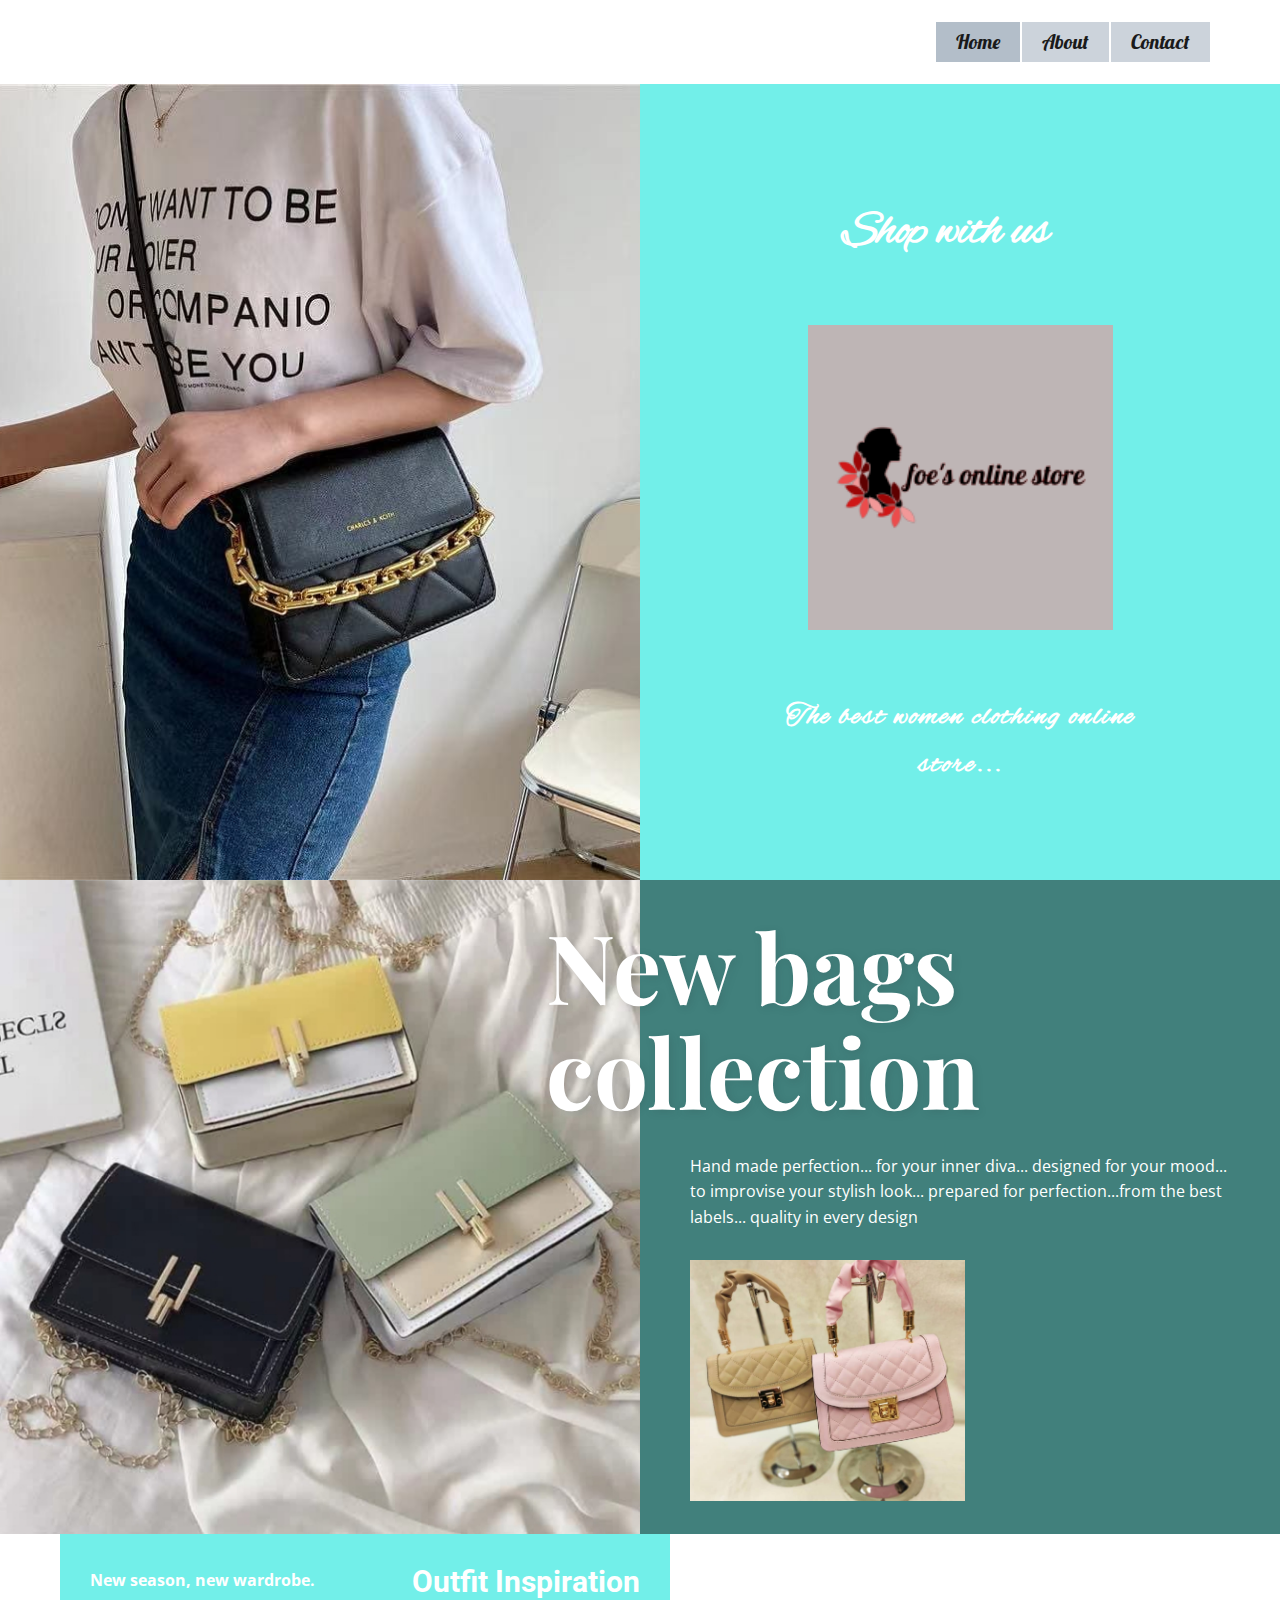
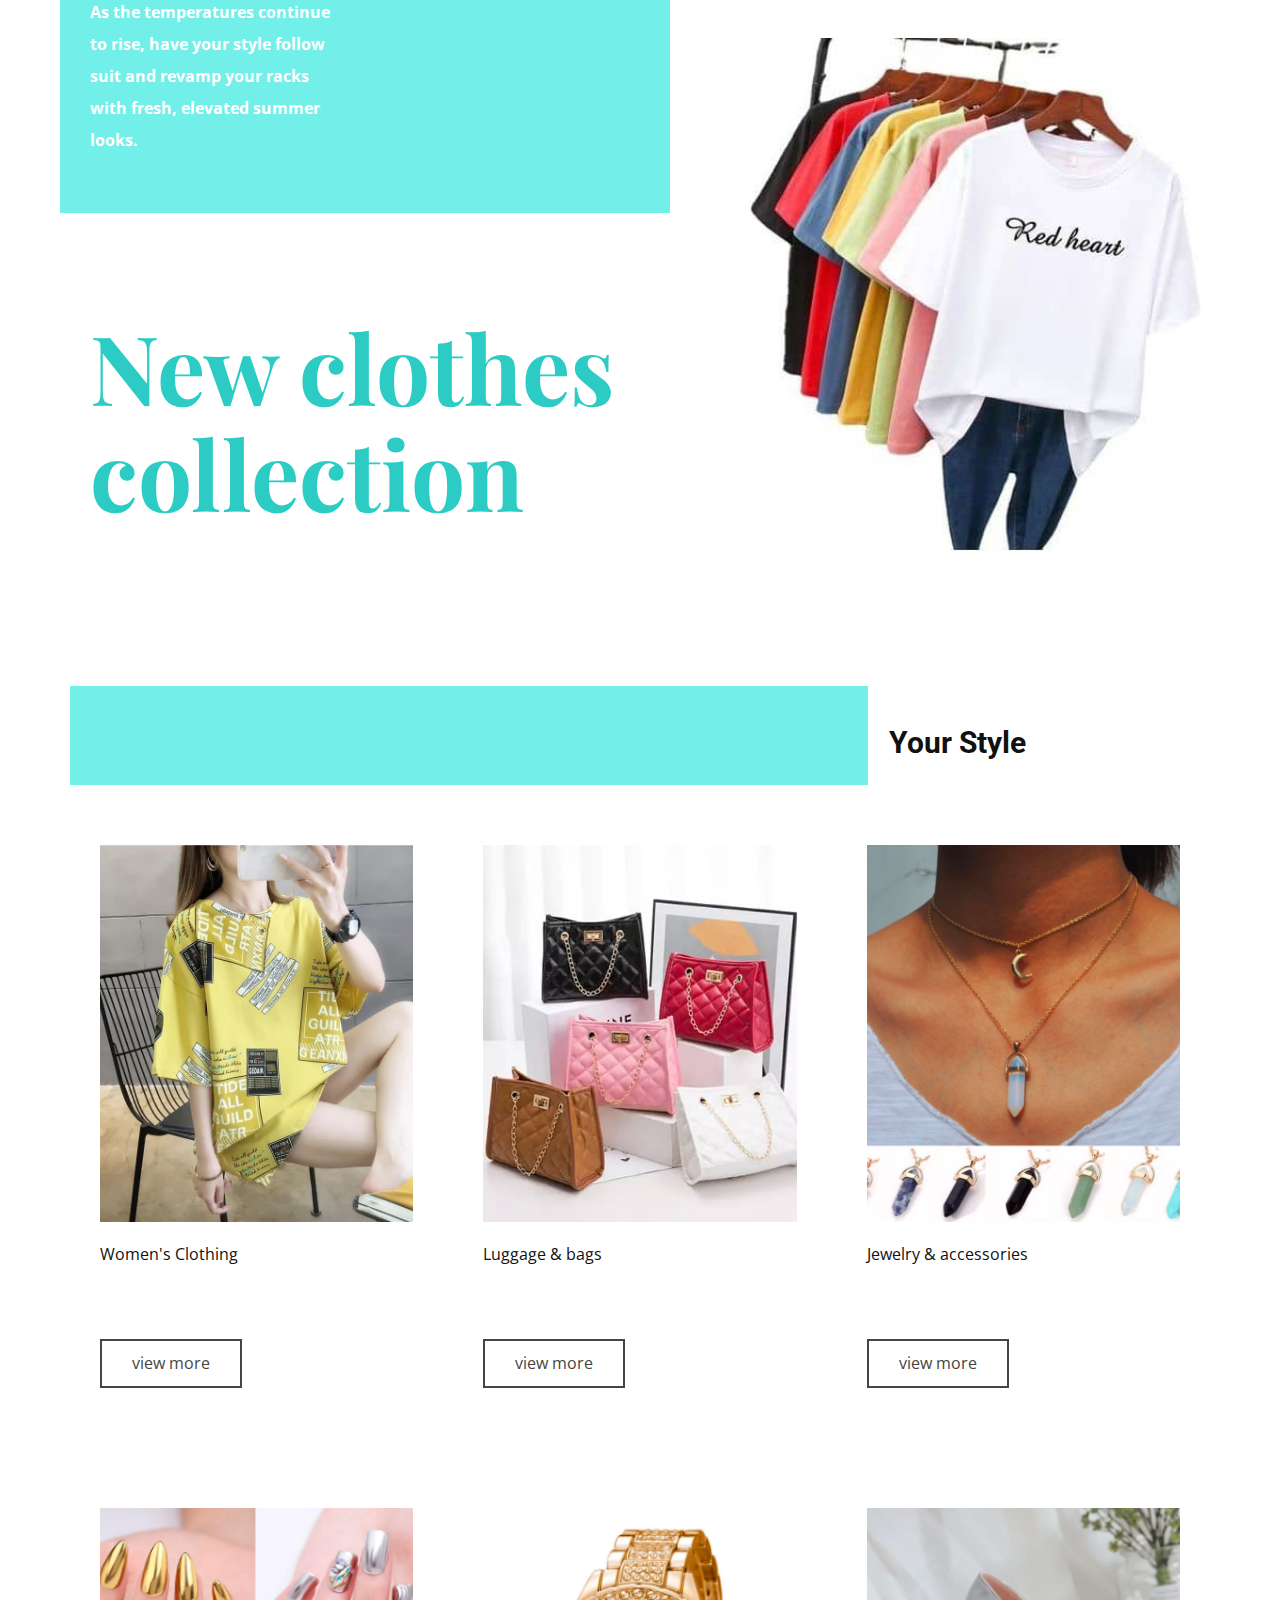
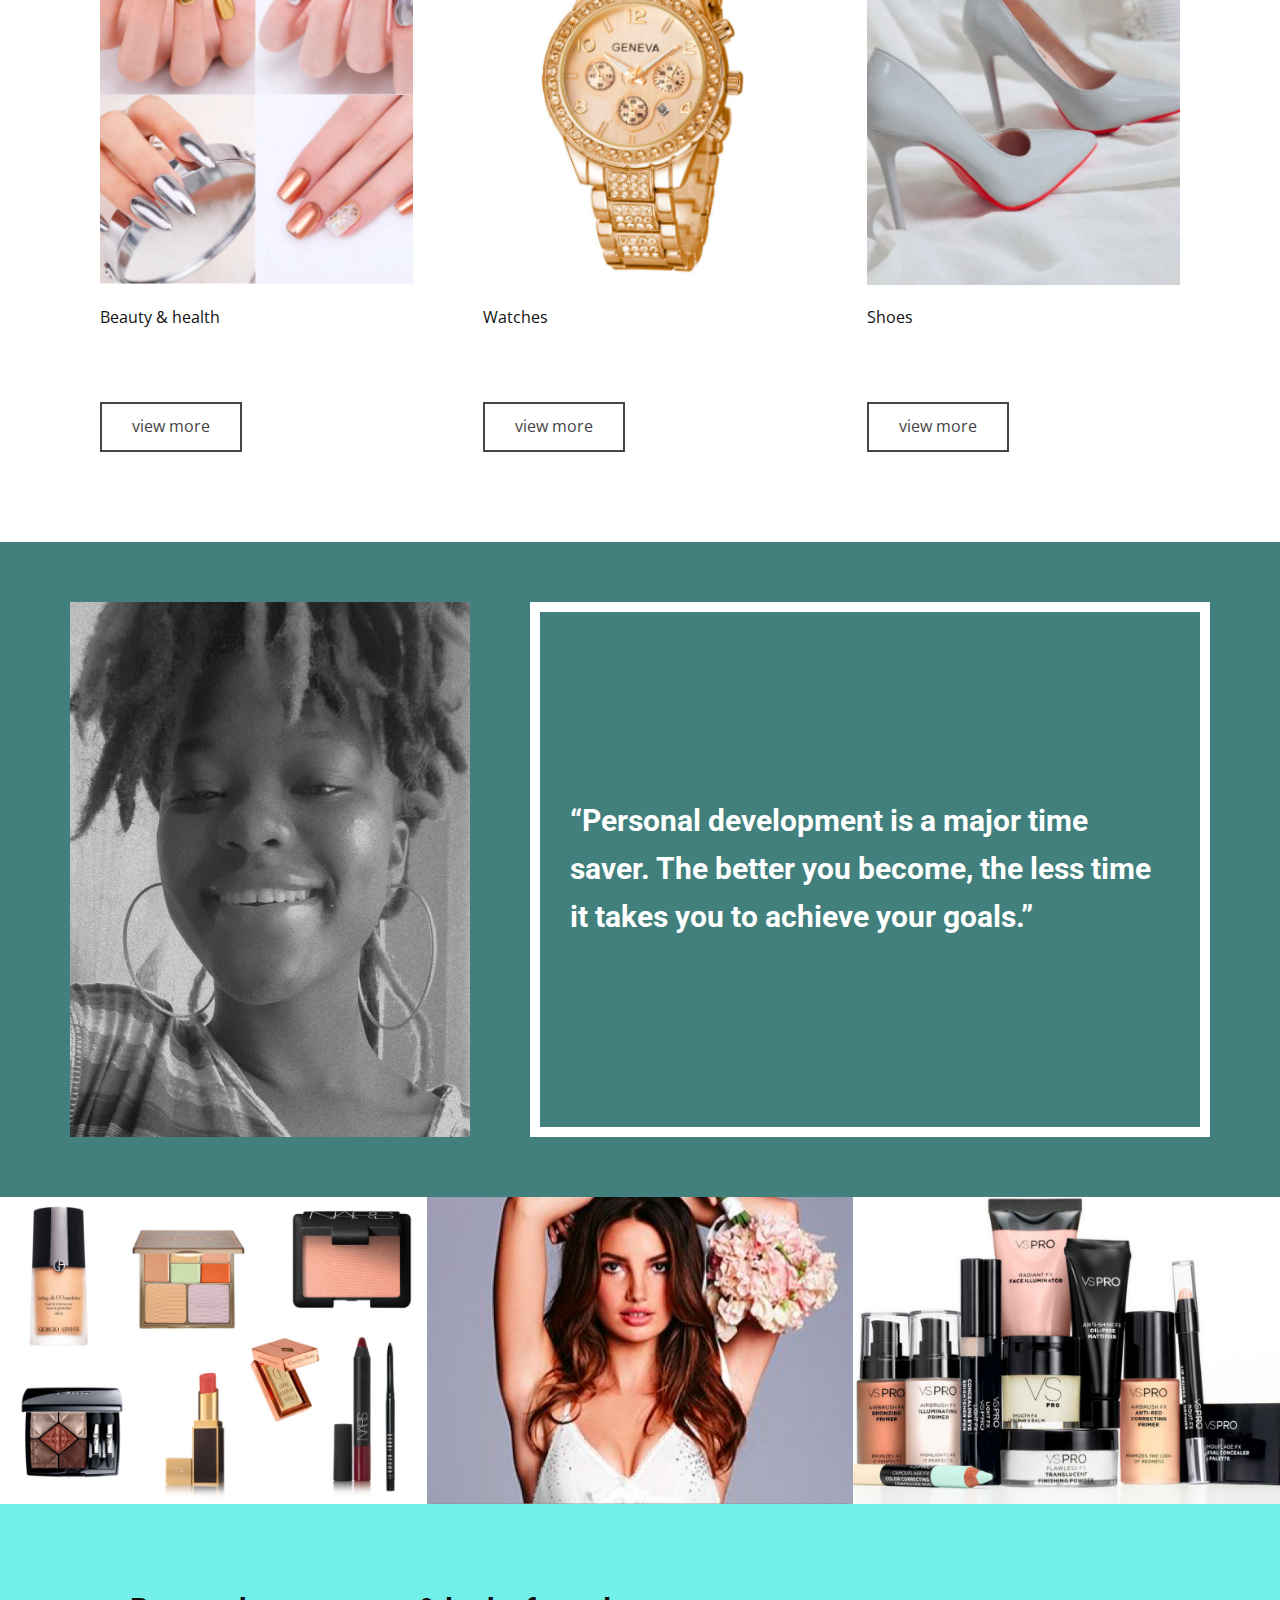
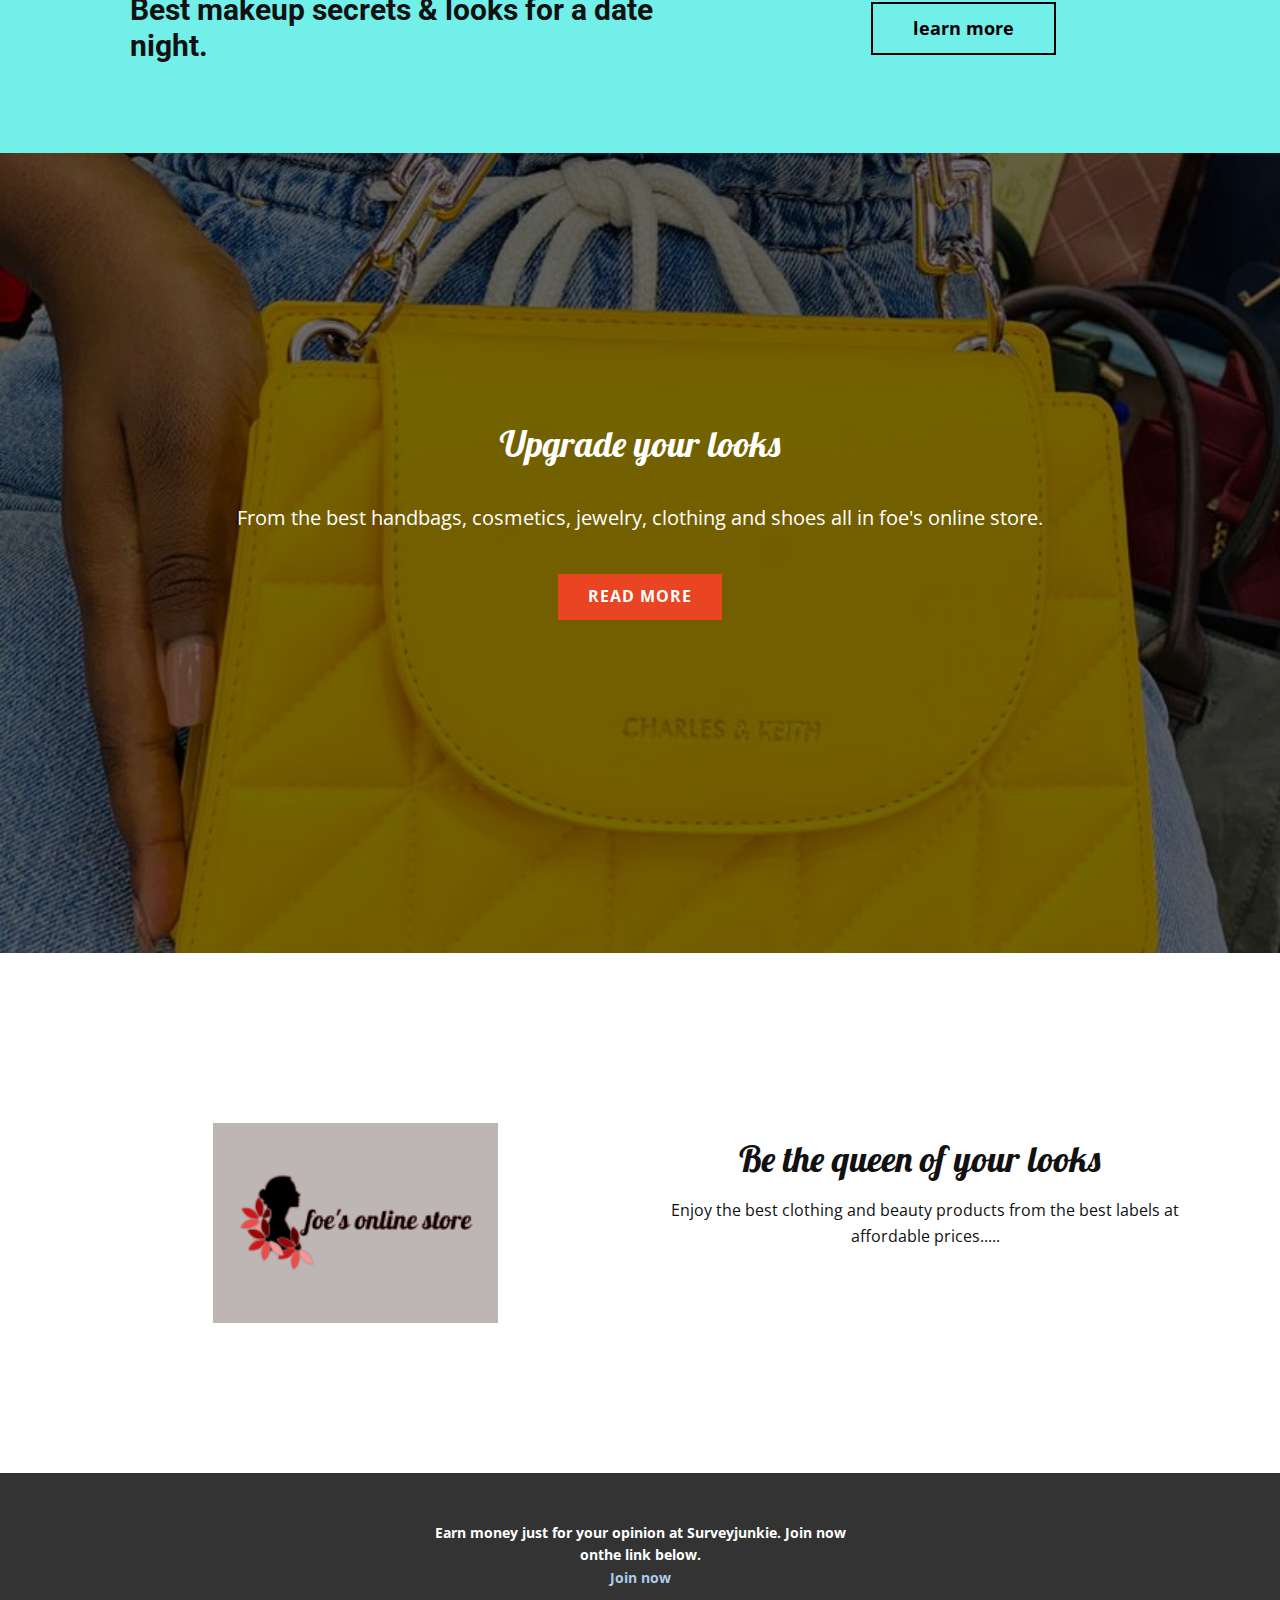
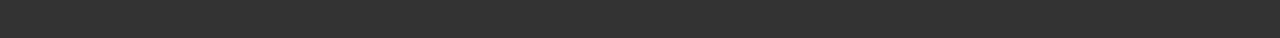
==== commit 078dfa93: "Update index.html" ====
--- a/index.html
+++ b/index.html
@@ -342,7 +342,7 @@
     
     
     <footer class="u-align-center u-clearfix u-footer u-grey-80 u-footer" id="sec-0c6c"><div class="u-clearfix u-sheet u-sheet-1">
-        <p class="u-small-text u-text u-text-variant u-text-1">foe's online store<span style="font-weight: 700;"></span>
+        <p class="u-small-text u-text u-text-variant u-text-1">Earn money just for your opinion at Surveyjunkie. Join now onthe link below.<br><a href="https://shareasale.com/r.cfm?b=1261297&u=2925878&m=83604&urllink=&afftrack=">Join now</a><span style="font-weight: 700;"></span>
         </p>
       </div></footer>
     <span style="height: 64px; width: 64px; margin-left: 0px; margin-right: auto; margin-top: 0px; background-image: none; right: 20px; bottom: 20px" class="u-back-to-top u-icon u-icon-circle u-opacity u-opacity-85 u-palette-1-base u-spacing-15" data-href="#">
@@ -350,4 +350,4 @@
         <svg class="u-svg-content" enable-background="new 0 0 551.13 551.13" viewBox="0 0 551.13 551.13" xmlns="http://www.w3.org/2000/svg" id="svg-1d98"><path d="m275.565 189.451 223.897 223.897h51.668l-275.565-275.565-275.565 275.565h51.668z"></path></svg>
     </span>
   </body>
-</html>+</html>
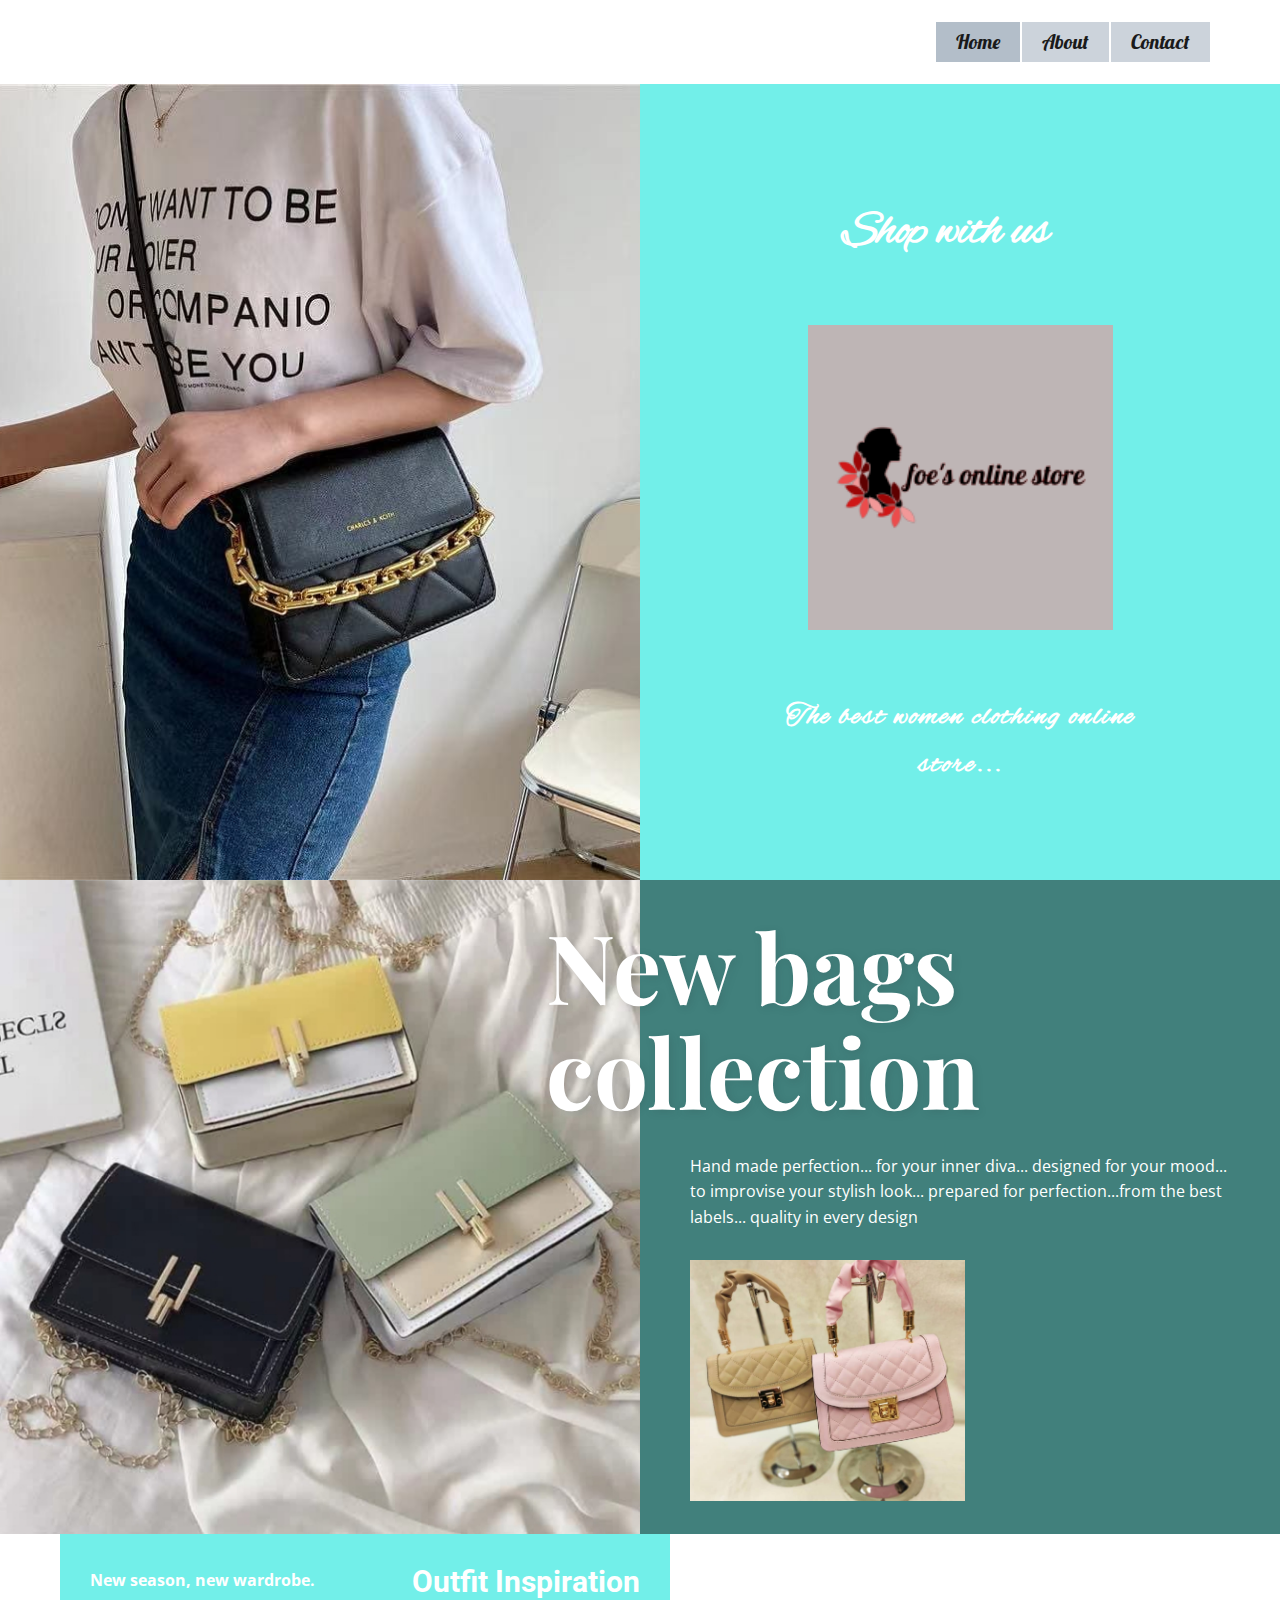
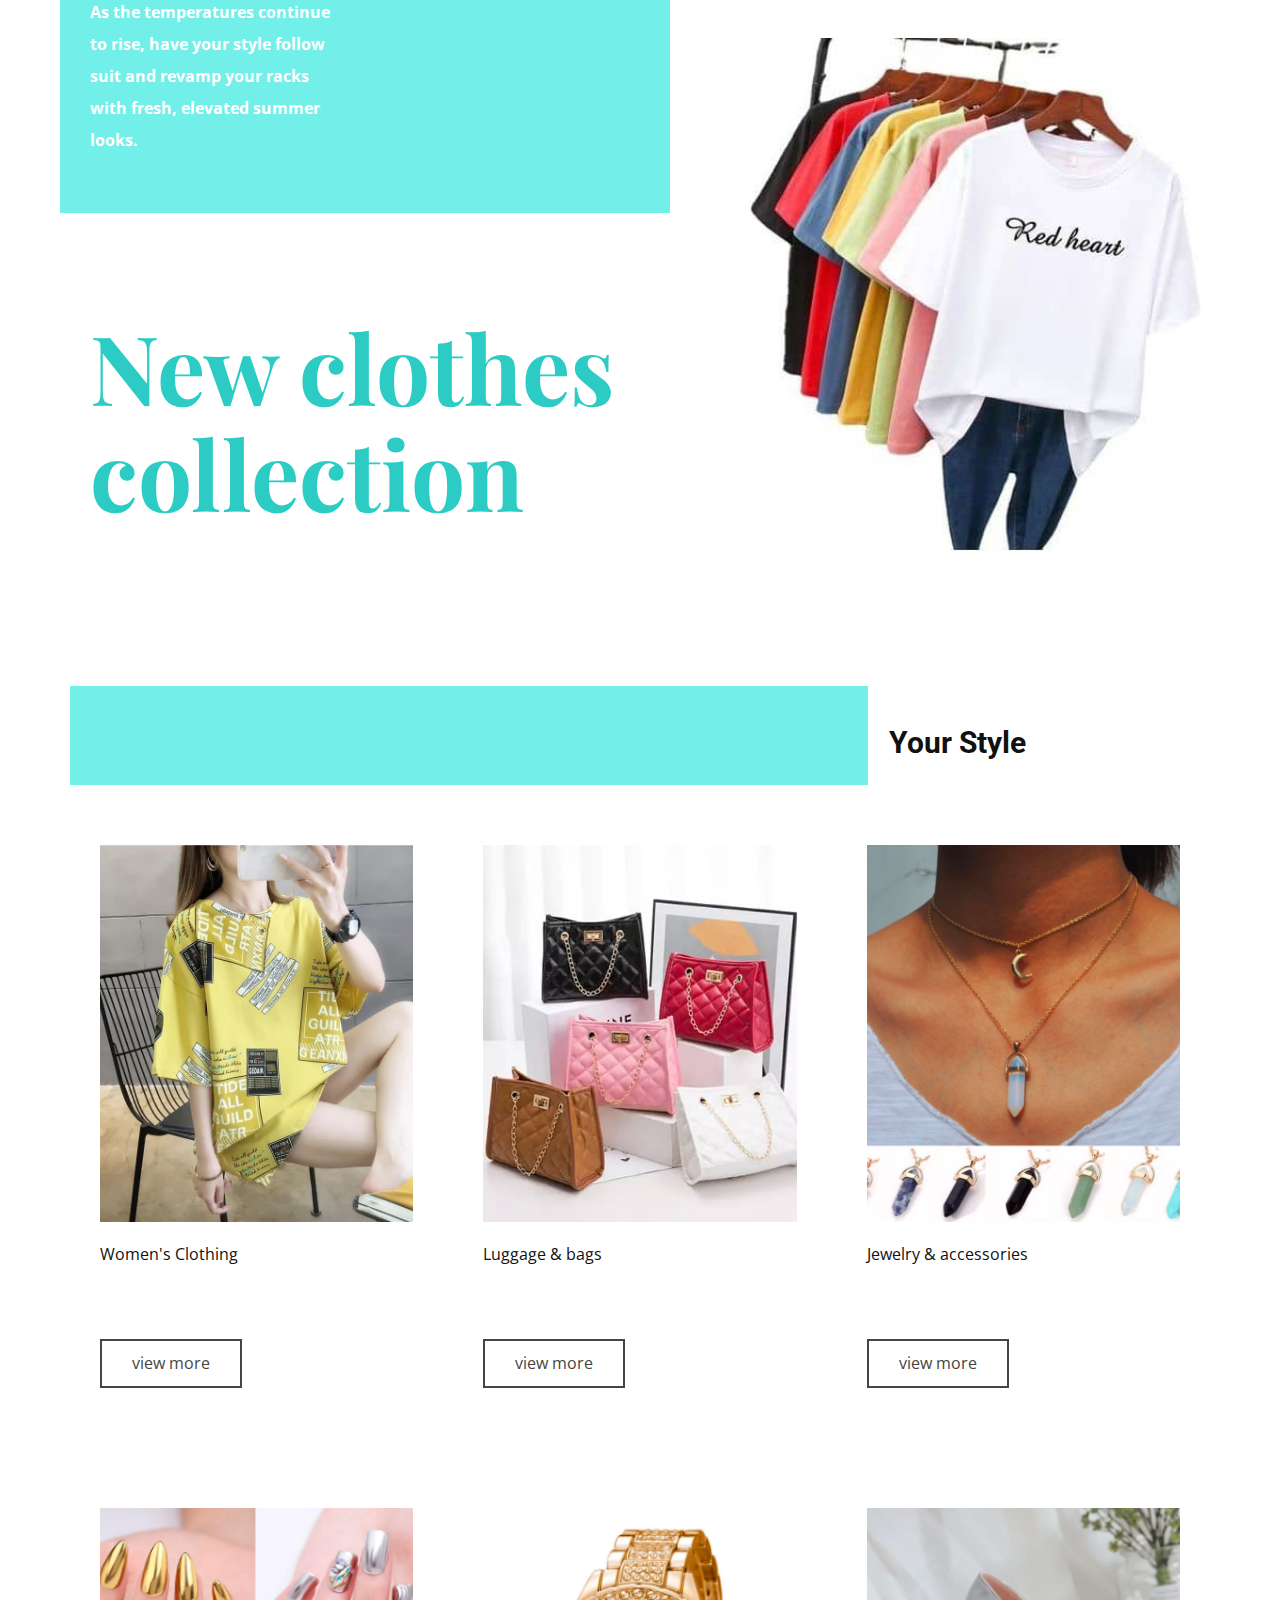
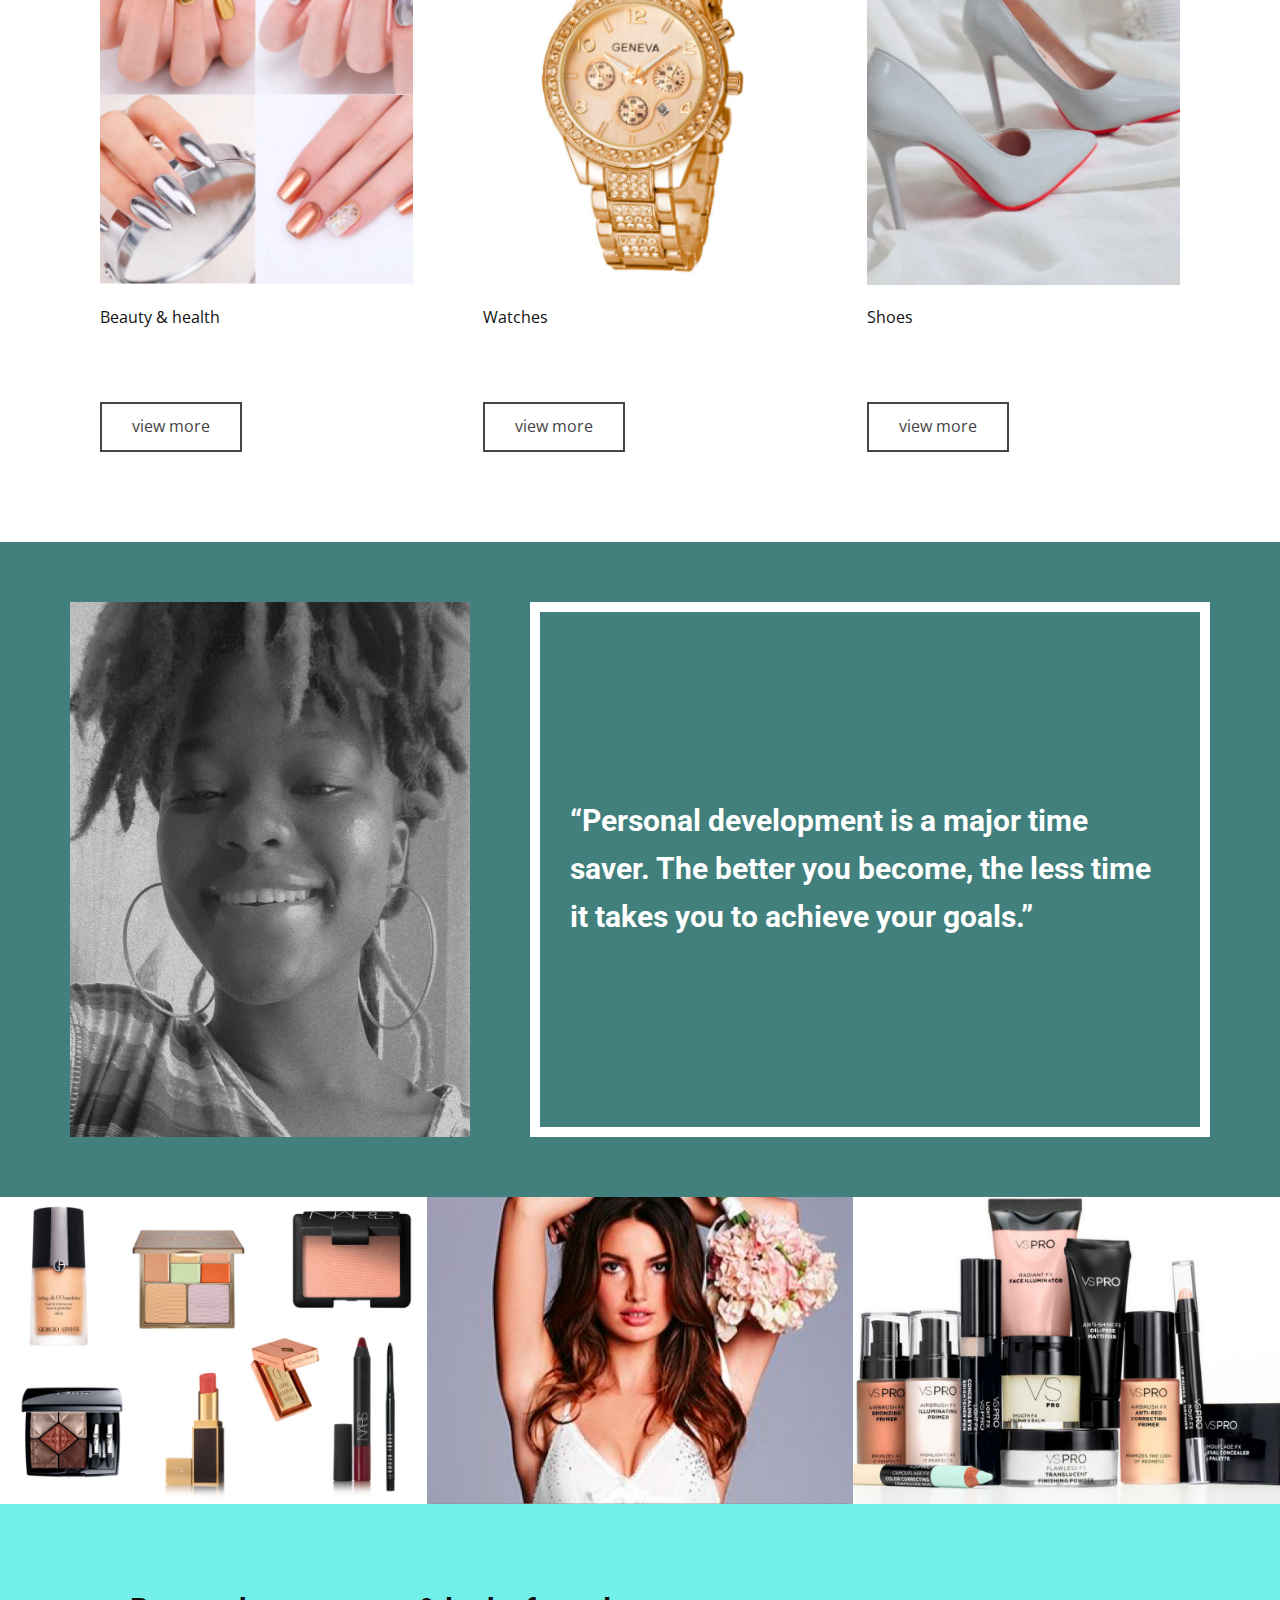
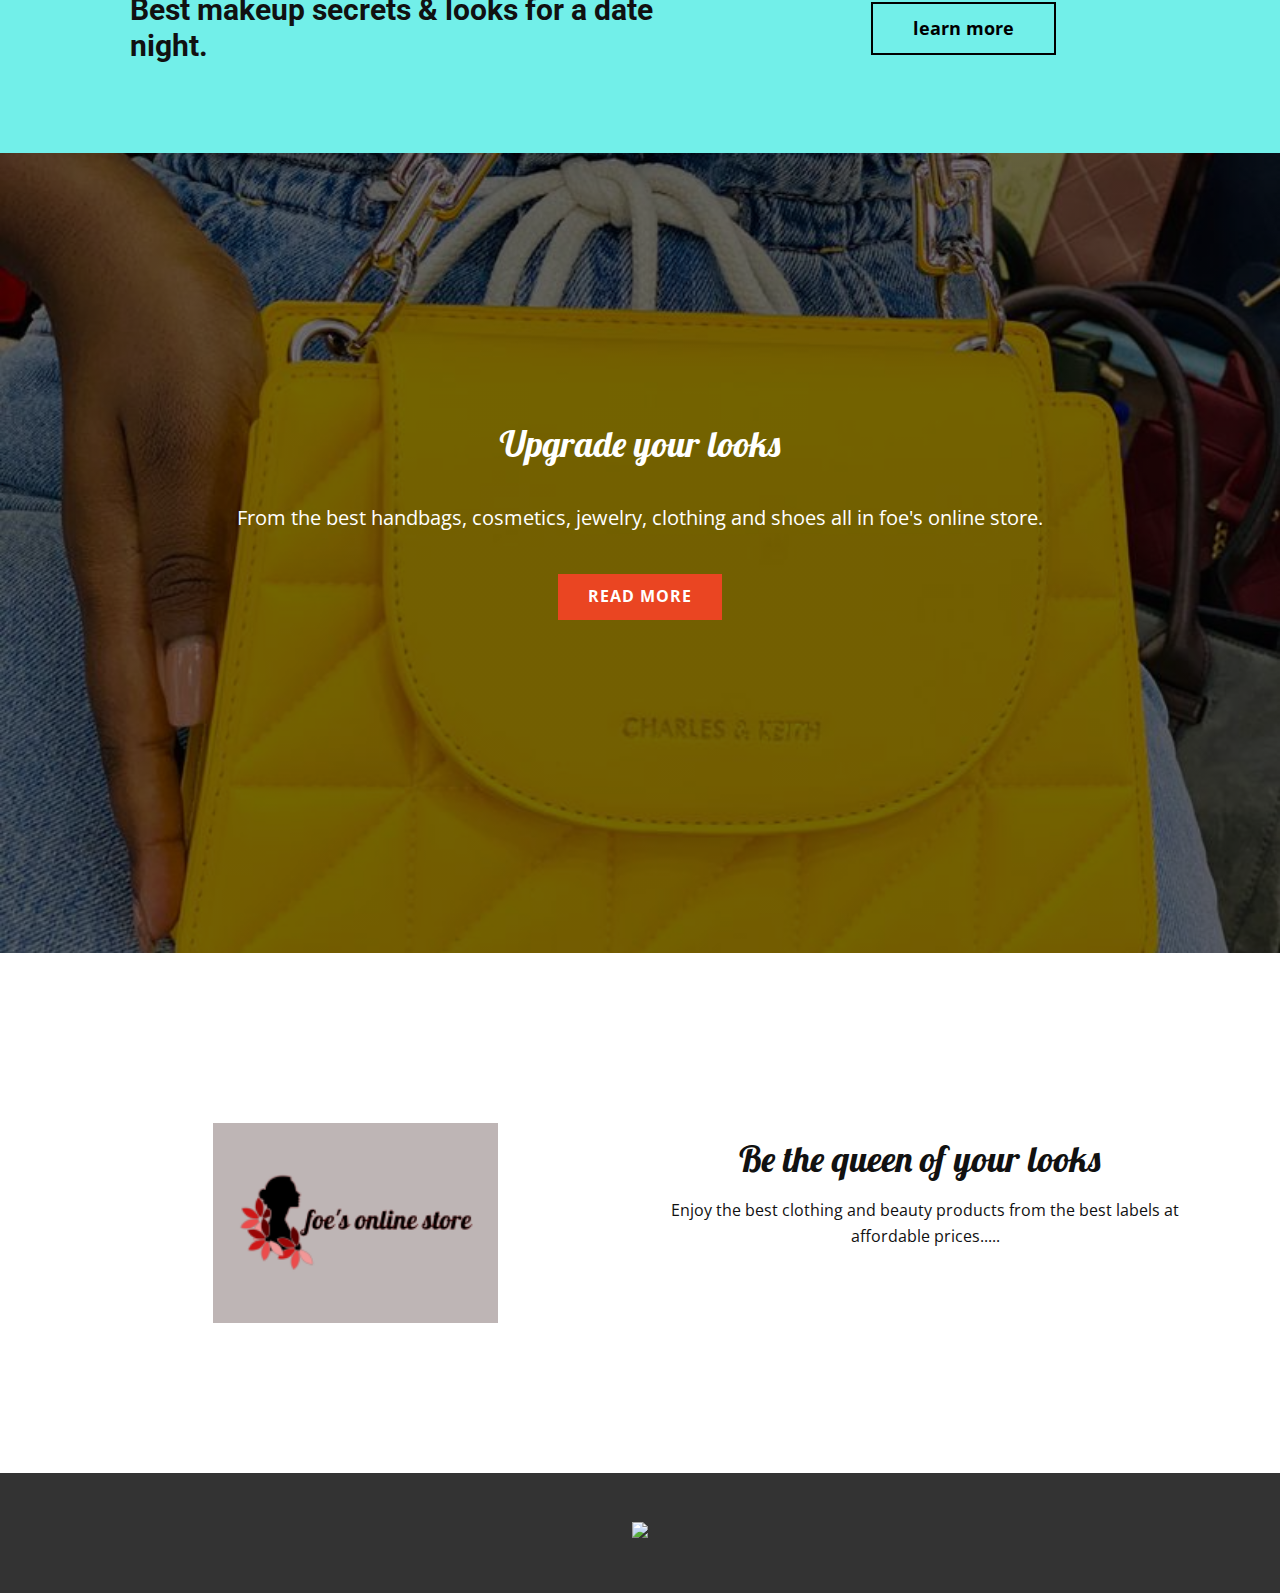
==== commit e0a13941: "Update index.html" ====
--- a/index.html
+++ b/index.html
@@ -342,7 +342,7 @@
     
     
     <footer class="u-align-center u-clearfix u-footer u-grey-80 u-footer" id="sec-0c6c"><div class="u-clearfix u-sheet u-sheet-1">
-        <p class="u-small-text u-text u-text-variant u-text-1">Earn money just for your opinion at Surveyjunkie. Join now onthe link below.<br><a href="https://shareasale.com/r.cfm?b=1261297&u=2925878&m=83604&urllink=&afftrack=">Join now</a><span style="font-weight: 700;"></span>
+        <p class="u-small-text u-text u-text-variant u-text-1"><a target="_blank" href="https://shareasale.com/r.cfm?b=1273295&amp;u=2925878&amp;m=83604&amp;urllink=&amp;afftrack="><img src="https://static.shareasale.com/image/83604/120x90copy.png" border="0" /></a>   <span style="font-weight: 700;"></span>
         </p>
       </div></footer>
     <span style="height: 64px; width: 64px; margin-left: 0px; margin-right: auto; margin-top: 0px; background-image: none; right: 20px; bottom: 20px" class="u-back-to-top u-icon u-icon-circle u-opacity u-opacity-85 u-palette-1-base u-spacing-15" data-href="#">
